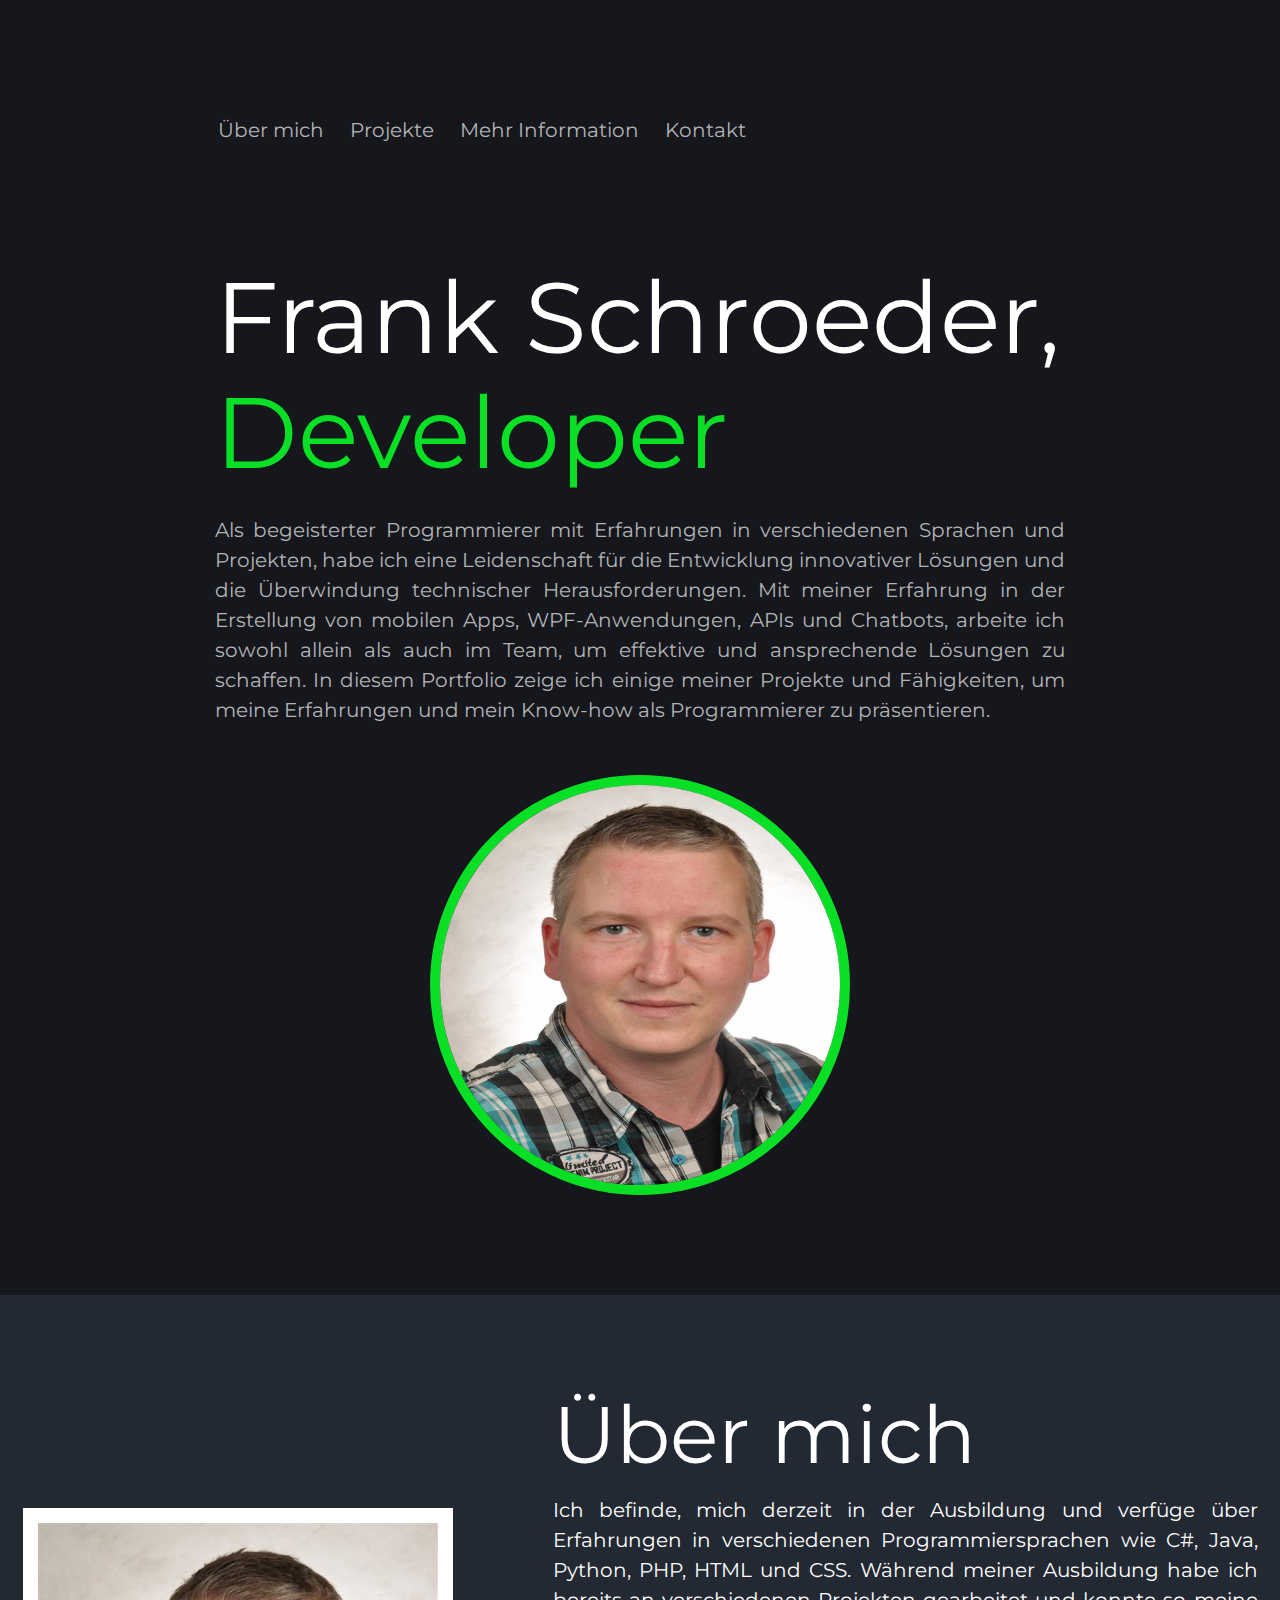
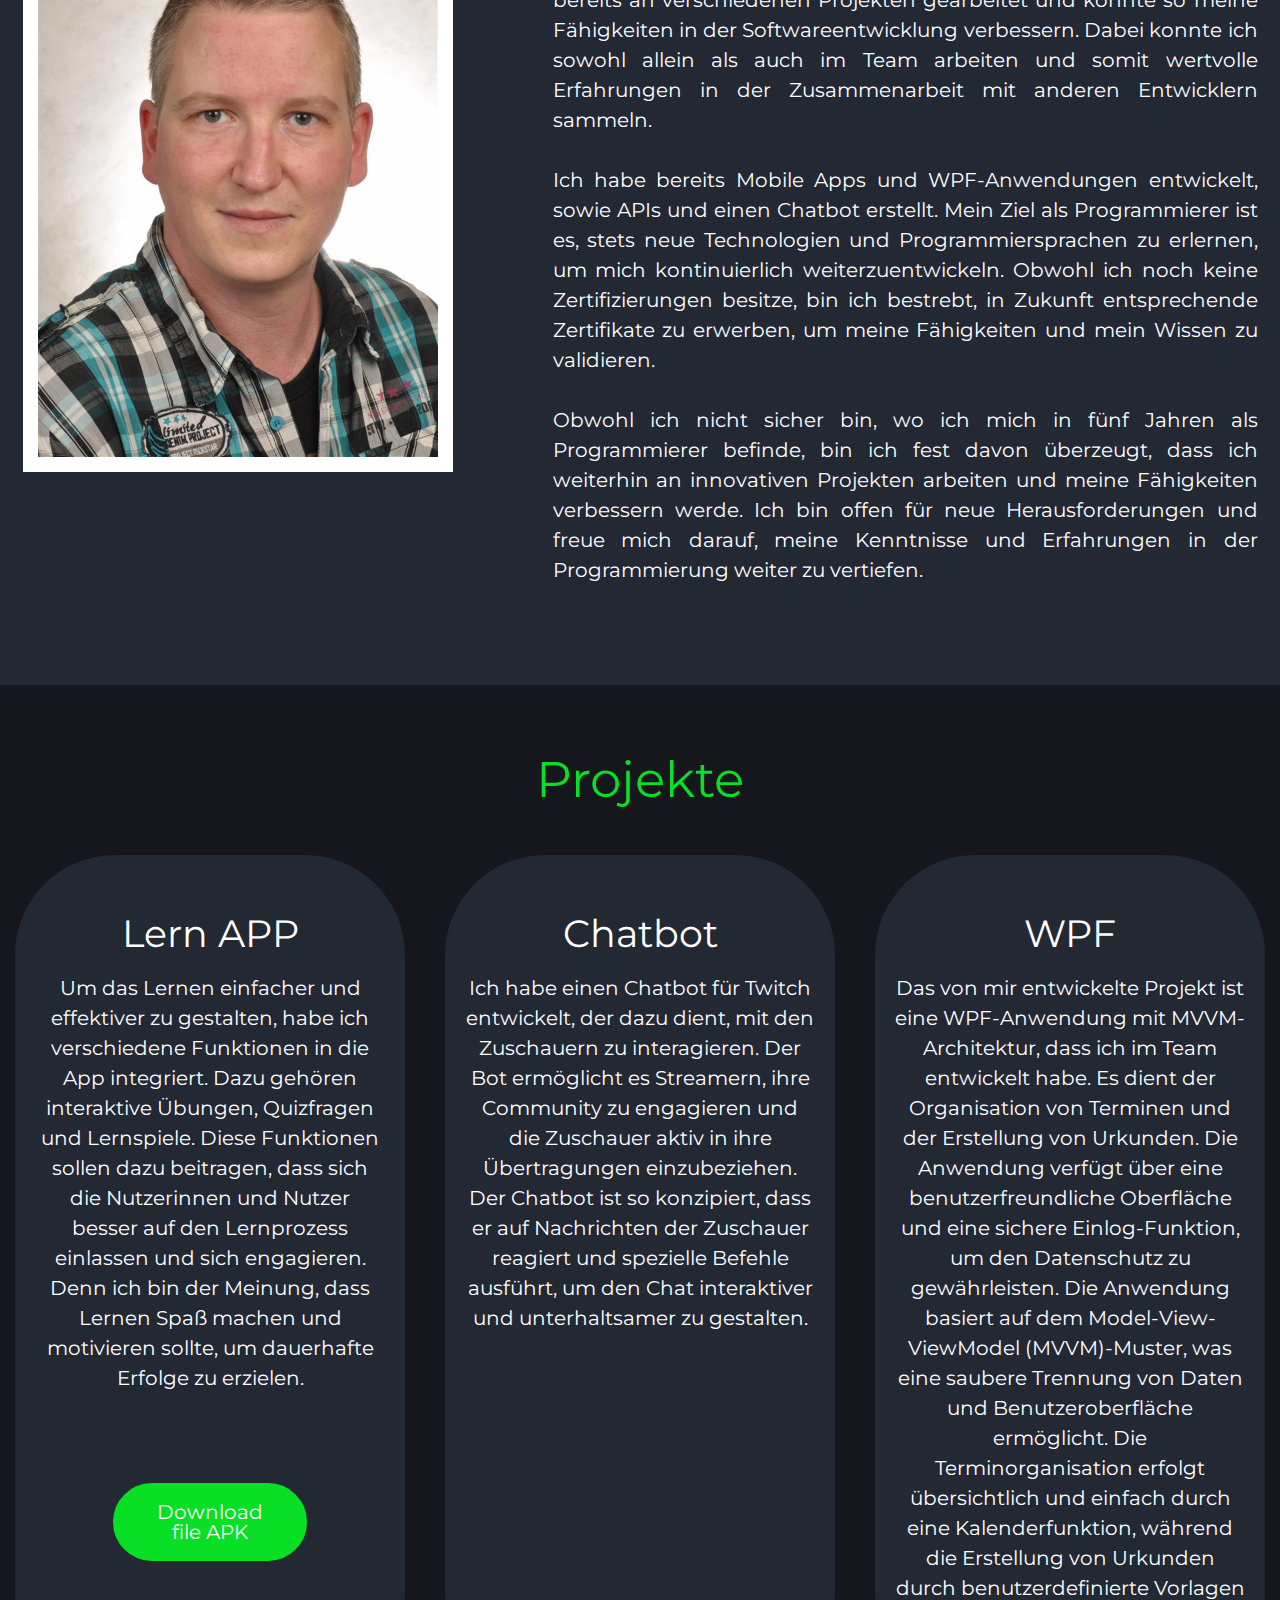
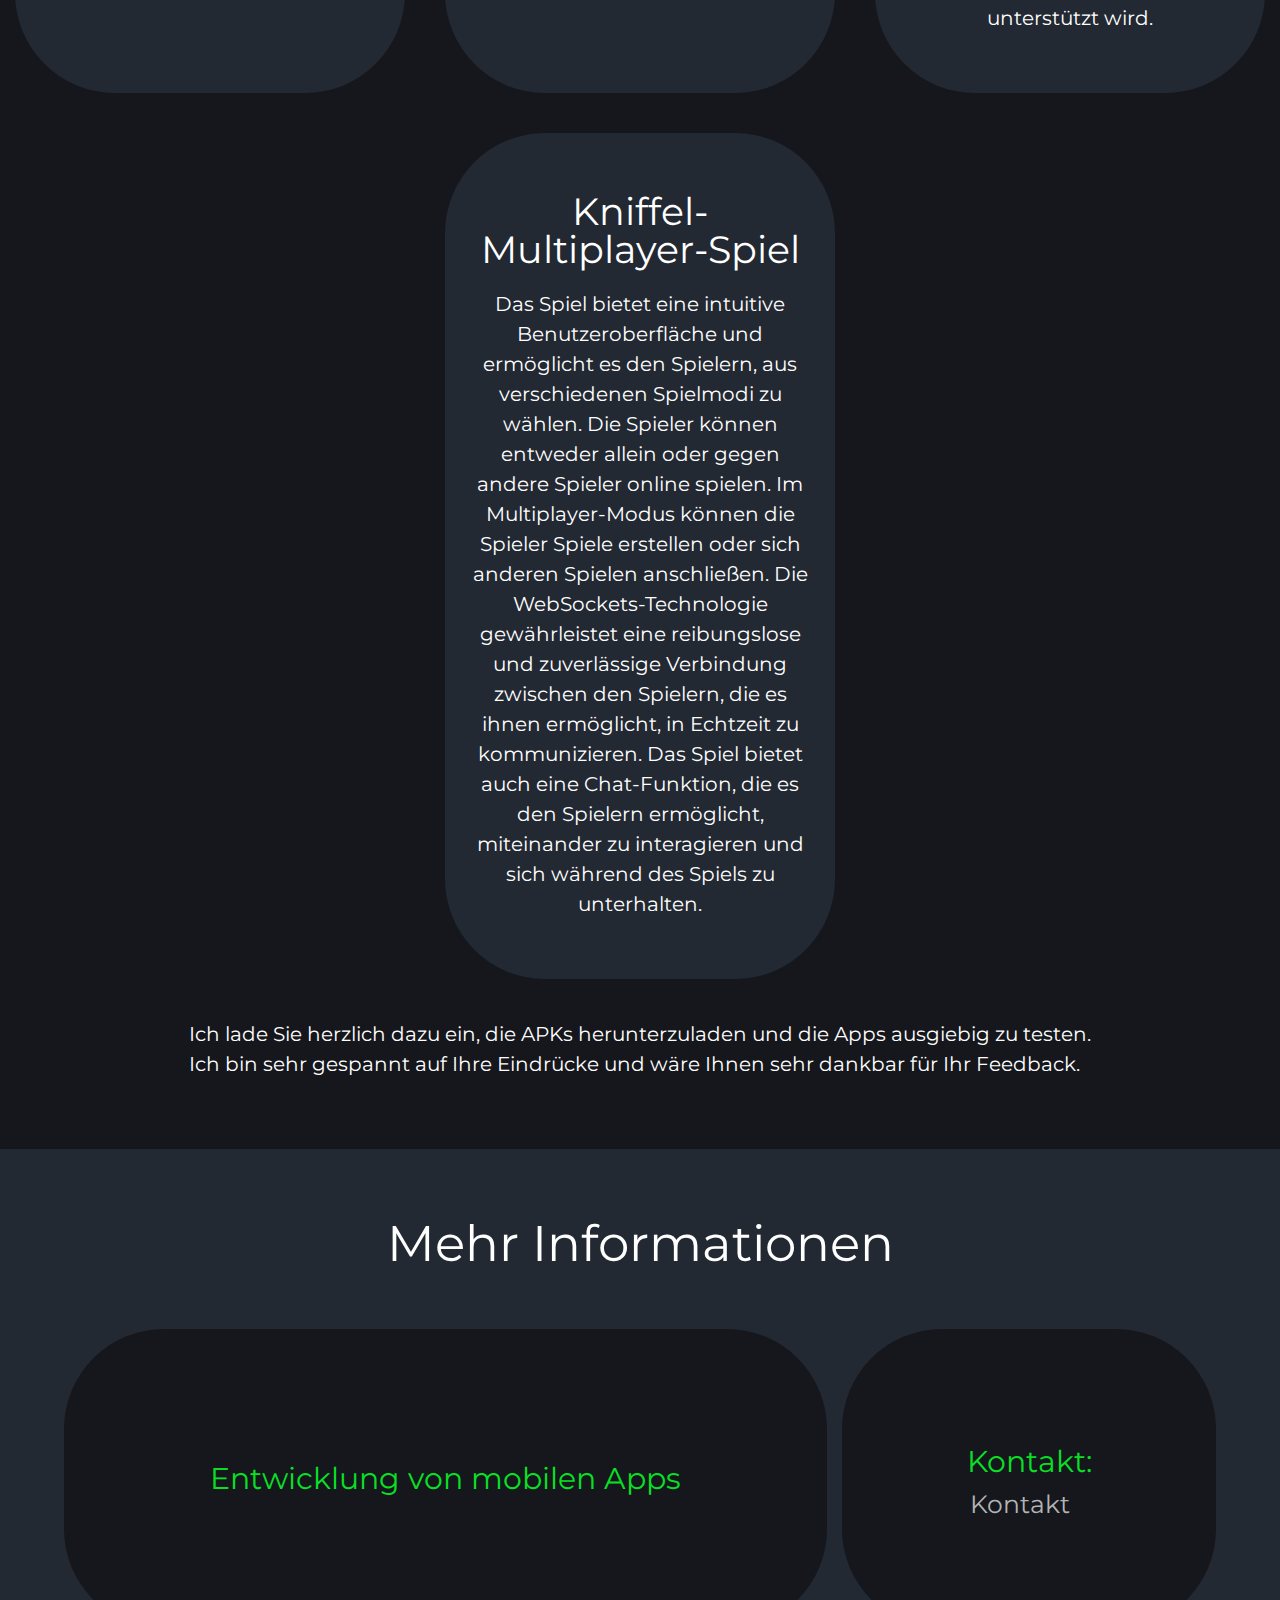
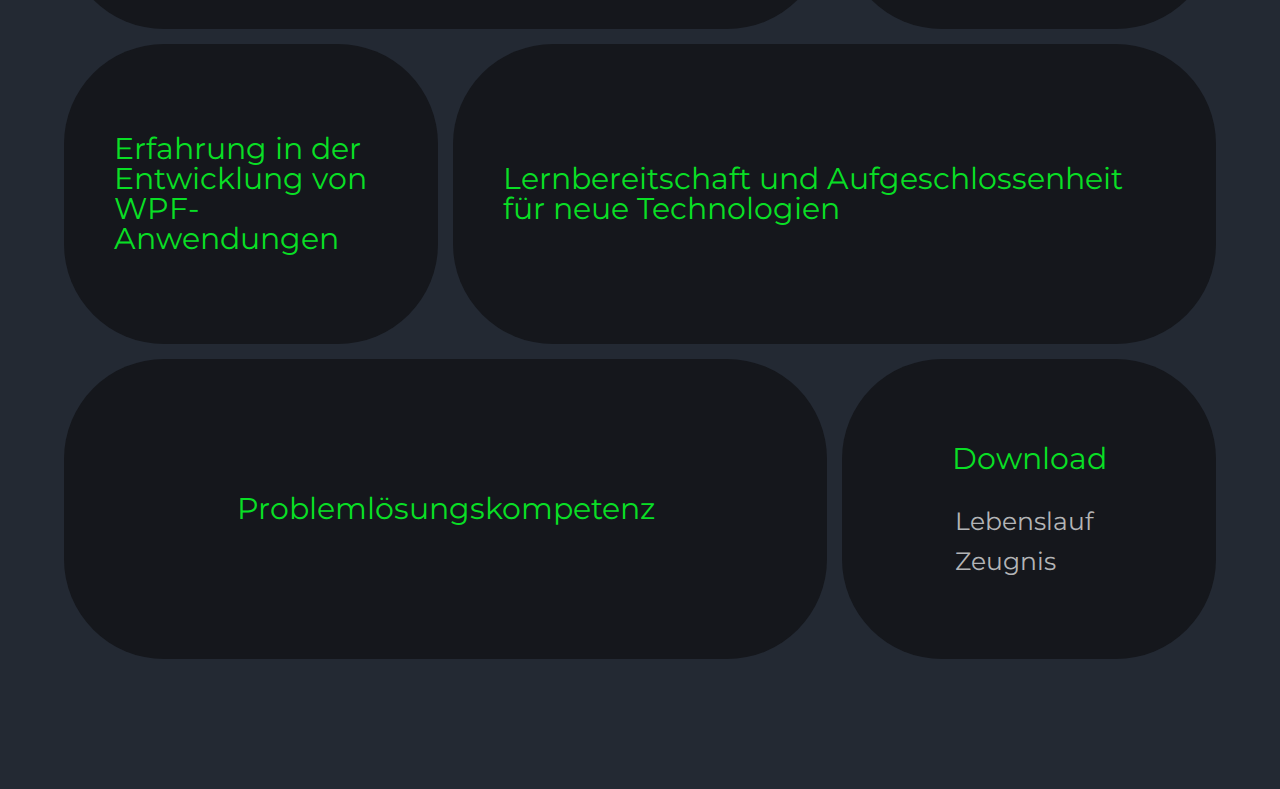
==== index.html @ 832d55ff "neu" ====
<!DOCTYPE html>
<html lang="de">
<head>
    <meta charset="UTF-8">
    <meta http-equiv="X-UA-Compatible" content="IE=edge">
    <meta name="viewport" content="width=device-width, initial-scale=1.0">
    <link rel="stylesheet" href="reset.css">
    <link rel="stylesheet" href="style.css">
    <link rel="stylesheet" href="header.css">
    <link rel="stylesheet" href="about.css">
    <link rel="stylesheet" href="service.css">
    <link rel="stylesheet" href="footer.css">
    <title>Frank Schroeder Portfolio</title>
</head>
<body>
    <header>
        <div class="header-text">
                <nav>
                  
                    <input type="checkbox" id="toggle-button">
                    <label for="toggle-button">  

                        <span></span>
                        <span></span>
                        <span></span>
                        <br>
                </label>
                    <ul>
                        <li><a href="#about-me-section">Über mich</a></li>
                        <li><a href="#service-section">Projekte</a></li>
                        <li><a href="#more">Mehr Information</a></li>
                        <li><a href="#more">Kontakt</a></li>
                       
                    </ul>
                </nav>
                <h1>Frank Schroeder, <span style="color: var(--main-brand-color);"><br>Developer</span></h1>
                <p class="subheading">Als begeisterter Programmierer mit Erfahrungen in verschiedenen Sprachen und Projekten, habe ich eine Leidenschaft für die Entwicklung innovativer Lösungen und die Überwindung technischer Herausforderungen. Mit meiner Erfahrung in der Erstellung von mobilen Apps, WPF-Anwendungen, APIs und Chatbots, arbeite ich sowohl allein als auch im Team, um effektive und ansprechende Lösungen zu schaffen. In diesem Portfolio zeige ich einige meiner Projekte und Fähigkeiten, um meine Erfahrungen und mein Know-how als Programmierer zu präsentieren.</div>
        <div class="circle">
                <img src="images/foto.jpg">
        </div>
    </header>
    <section id="about-me-section">
        <img src ="images/foto.jpg" alt="">
        <div class="about-me-container">
            <h2>Über mich</h2>
            <br>
            <p>
               Ich befinde, mich derzeit in der Ausbildung und verfüge über Erfahrungen in verschiedenen Programmiersprachen wie C#, Java, Python, PHP, HTML und CSS. Während meiner Ausbildung habe ich bereits an verschiedenen Projekten gearbeitet und konnte so meine Fähigkeiten in der Softwareentwicklung verbessern. Dabei konnte ich sowohl allein als auch im Team arbeiten und somit wertvolle Erfahrungen in der Zusammenarbeit mit anderen Entwicklern sammeln.
                <br><br>
                Ich habe bereits Mobile Apps und WPF-Anwendungen entwickelt, sowie APIs und einen Chatbot erstellt. Mein Ziel als Programmierer ist es, stets neue Technologien und Programmiersprachen zu erlernen, um mich kontinuierlich weiterzuentwickeln. Obwohl ich noch keine Zertifizierungen besitze, bin ich bestrebt, in Zukunft entsprechende Zertifikate zu erwerben, um meine Fähigkeiten und mein Wissen zu validieren.
                <br><br>
                Obwohl ich nicht sicher bin, wo ich mich in fünf Jahren als Programmierer befinde, bin ich fest davon überzeugt, dass ich weiterhin an innovativen Projekten arbeiten und meine Fähigkeiten verbessern werde. Ich bin offen für neue Herausforderungen und freue mich darauf, meine Kenntnisse und Erfahrungen in der Programmierung weiter zu vertiefen.
            </p>
        </div>
    </section>

    <section id="service-section">
        <h2>Projekte</h2>
        <div class="flex-container">
            <div class="card">
                <h4>Lern APP</h4>
                <p>
                    Um das Lernen einfacher und effektiver zu gestalten, habe ich verschiedene Funktionen in die App integriert. Dazu gehören interaktive Übungen, Quizfragen und Lernspiele. Diese Funktionen sollen dazu beitragen, dass sich die Nutzerinnen und Nutzer besser auf den Lernprozess einlassen und sich engagieren. Denn ich bin der Meinung, dass Lernen Spaß machen und motivieren sollte, um dauerhafte Erfolge zu erzielen.
                <br><br>
                
                </p><br>
                <a href="lernapp.apk" download>Download file APK</a>
            </div>
            <div class="card">
                <h4>Chatbot</h4>
                <p>
                    Ich habe einen Chatbot für Twitch entwickelt, der dazu dient, mit den Zuschauern zu interagieren. Der Bot ermöglicht es Streamern, ihre Community zu engagieren und die Zuschauer aktiv in ihre Übertragungen einzubeziehen. Der Chatbot ist so konzipiert, dass er auf Nachrichten der Zuschauer reagiert und spezielle Befehle ausführt, um den Chat interaktiver und unterhaltsamer zu gestalten.
                </p>
            
            </div>
            <div class="card">
                <h4>WPF</h4>
                <p>
                    Das von mir entwickelte Projekt ist eine WPF-Anwendung mit MVVM-Architektur, dass ich im Team entwickelt habe. Es dient der Organisation von Terminen und der Erstellung von Urkunden. Die Anwendung verfügt über eine benutzerfreundliche Oberfläche und eine sichere Einlog-Funktion, um den Datenschutz zu gewährleisten.

                    Die Anwendung basiert auf dem Model-View-ViewModel (MVVM)-Muster, was eine saubere Trennung von Daten und Benutzeroberfläche ermöglicht. Die Terminorganisation erfolgt übersichtlich und einfach durch eine Kalenderfunktion, während die Erstellung von Urkunden durch benutzerdefinierte Vorlagen unterstützt wird.

</p>
             
            </div>
            <div class="card">
                <h4>Kniffel-Multiplayer-Spiel</h4>
                <p>
                    Das Spiel bietet eine intuitive Benutzeroberfläche und ermöglicht es den Spielern, aus verschiedenen Spielmodi zu wählen. Die Spieler können entweder allein oder gegen andere Spieler online spielen. Im Multiplayer-Modus können die Spieler Spiele erstellen oder sich anderen Spielen anschließen.

                    Die WebSockets-Technologie gewährleistet eine reibungslose und zuverlässige Verbindung zwischen den Spielern, die es ihnen ermöglicht, in Echtzeit zu kommunizieren. Das Spiel bietet auch eine Chat-Funktion, die es den Spielern ermöglicht, miteinander zu interagieren und sich während des Spiels zu unterhalten.
</p>


            </div>
            <p>Ich lade Sie herzlich dazu ein, die APKs herunterzuladen und die Apps ausgiebig zu testen.<br> Ich bin sehr gespannt auf Ihre Eindrücke und wäre Ihnen sehr dankbar für Ihr Feedback.
            </p>
            </div>
    </section>

    <footer id="more">
        <h2>Mehr Informationen</h2>
        
    
    <div class="grid-container">
        <div id="item1" class="grid-item">
            
            <div>
                <h3>Entwicklung von mobilen Apps</h3>
                
            </div>

            
        </div>
        <div id="item2" class="grid-item">
            <ul>
                <h3>Kontakt:</h3>
               
                <li><a href="#" onclick="window.open('kontaktformular.html','Kontakt','width=650,height=650,left=2500,top=300')">Kontakt</a>
                </li>
                
            </ul>
          
        </div>
        <div id="item3" class="grid-item">
            <h3>Problemlösungskompetenz</h3>
          
        </div>
        <div id="item4" class="grid-item">
           
            <h3>Erfahrung in der Entwicklung von WPF-Anwendungen</h3>
        </div>

        <div id="item5" class="grid-item">
           
            <div>
             
                <h3>Lernbereitschaft und Aufgeschlossenheit für neue Technologien</h3>
            </div>
        </div>

        <div id="item6" class="grid-item">
           
            
             <div>
                <h3>Download</h3>
                <br>
                <ul>
                <li><a href="Lebenslauf.pdf" download> Lebenslauf </a></li>
                
                
               <li><a href="zeugnis.pdf" download> Zeugnis </a></li> 
            </ul>
             </div>
        </div>

    </div>
</footer>

</body>
</html>
---- style.css ----
@font-face{font-family:Montserrat;src:url(Montserrat/static/Montserrat-Regular.ttf)}:root{--main-brand-color: #09df25;--main-color: #0f4703;--primary-color: #15171C;--secondary-color:#232933;--light-secondary-color: #2E3777;--text-color: white;--secondary-text-color: #B3B4B6}*{margin:0;padding:0}body{min-height:100vh;background-color:var(--primary-color);font-family:Montserrat;font-size:20px;color:var(--text-color)}h1{font-size:100px;line-height:115%}.subheading{margin-top:25px;color:var(--secondary-text-color)}p{text-align:justify;line-height:150%}@media(max-width: 800px){h1{font-size:12vw;text-align:center}.subheading{text-align:center}body{font-size:16px}}
---- header.css ----
header{
    padding: 100px 25px;
    display: flex;
    justify-content: center;
    align-items: center;
    gap: 50px;
    flex-wrap: wrap;
}

.header-text{
    width: 850px;
}

.circle{
    height: 400px;
    width: 400px;

    max-height: 80vw;
    max-width: 80vw;
    overflow: hidden;
    border-radius: 100%;
    border: 10px solid var(--main-brand-color);

    display: flex;
    justify-content: center;
    align-items: center;
}

.circle img{
    width: 100%;
    height: 100%;
}

nav{
    margin-bottom: 120px;
}
nav ul{
    list-style: none;
    display: flex;
    gap: 20px;
}

nav a{
    color: var(--secondary-text-color);
    text-decoration: none;
    position: relative;
    padding: 3px;
    
}



nav a:hover{
    color: var(--text-color);
}


nav a::after{
    content: '';
    height: 2px;
    width: 0%;
    background-color: var(--main-brand-color);
    position: absolute;
    bottom: 0;
    left: 0;
    transition: 150ms ease-in-out;
}

nav a:hover::after{
    width: 100%;
}

#toggle-button{
    display: none;
}

label[for="toggle-button"] span{
    display: none;
}


label:hover[for="toggle-button"] span:nth-child(2){
   
    transform: translate(10px, 3px);
    background-color: var(--main-brand-color);
}

@media(max-width:800px)
{
    nav{
        position: absolute;
        top:0;
        left:0;
        background-color: black;
        padding: 15px;
        border-radius: 0 0 25px 0;
    }
    nav ul{
        display: none;
        flex-direction: column;
    }
    #toggle-button:checked ~ ul{
        display: flex;
    }





    #toggle-button:checked ~ label[for="toggle-button"] span:nth-child(1){
   
        transform: translate(4px, 0px) rotate(45deg);
    }

    #toggle-button:checked ~ label[for="toggle-button"] span:nth-child(3){
   
        transform: translate(1px, 5px) rotate(-45deg);
    }

    #toggle-button:checked ~ label[for="toggle-button"] span:nth-child(2){
   
        opacity: 0;
    transform: translate(15px);
    }

#toggle-button:checked ~ label:hover[for="toggle-button"] span{
   
    background-color: var(--main-brand-color);
}




    label[for="toggle-button"] span{
        display: block;
        width: 33px;
        height: 4px;
        margin-bottom: 5px;
        position: relative;
        background-color: white;
        border-radius: 6px;
        z-index: 1;
        transform: translate(0px ,3px);
        transform-origin: 0 0;
        transition: 0.4s;
    }
    
}
---- about.css ----
#about-me-section{
    padding: 100px 0;
    background-color: var(--secondary-color);
    display: flex;
    justify-content: center;
    align-items: center;
    gap: 100px;
    flex-wrap: wrap-reverse;
}

.about-me-container
{
    width: 705px;
    max-width: 90%;
}

#about-me-section img{
    width: 400px;
    max-width: calc(90%-30px);
    border: 15px solid var(--text-color);
}

.about-me-container h2{
    font-size: 80px;
}



@media(max-width:800px){
    #about-me-section{
        padding: 50px 0;
    }

    #about-me-section h2{
        text-align: center;
        font-size: 12vw;
    }
}
---- service.css ----
#service-section{
    padding: 70px 0;
    background-color: var(--primary-color);
}

#service-section h2{
    font-size: 50px;
    color: var(--main-brand-color);
    text-align: center;
}

.flex-container{
    margin-top: 50px;
    display: flex;
    gap: 40px;
    justify-content: center;
    flex-wrap: wrap;
}

h4{
    font-size: 38px;
    
}

.card{
    width: 350px;
    max-width: calc(90%-40px);
    background-color: var(--secondary-color);
    border-radius: 100px;
    padding: 60px 20px;

    display: flex;
    flex-direction: column;
   
    gap: 20px;
}

.card *{
text-align: center;
}

.card a{
    background-color: var(--main-brand-color);
    width: min-content;
    padding: 15px 40px;
    border-radius: 50px;
    margin: 0 auto;
    text-decoration: none;
    color: var(--text-color);
    border: 4px solid var(--main-brand-color);
    transition: 150ms ease-in-out;

}

.card a:hover{
background: transparent;
}
---- footer.css ----
footer{
    padding: 70px 0;
    background-color: var(--secondary-color);
}

footer h2{
    font-size: 50px;
    text-align: center;
    color: white;

}

footer h3{
    font-size: 30px;
   
}

footer h3{
    font-size: 30px;
   color: var(--main-brand-color);
}


footer ul{
    font-size: 25px;
    margin-top: 5px;
   
}

footer li{
    margin-top: 15px;
    size: 10px;
}

footer a{
    color: var(--secondary-text-color);
    text-decoration: none;
    position: relative;
    padding: 3px;

}
footer a:hover{
 color: var(--text-color);
}


footer a::after{
    content: '';
    height: 2px;
    width: 0%;
    background-color: var(--main-brand-color);
    position: absolute;
    bottom: 0;
    left: 0;
    transition: 150ms ease-in-out;
}

footer a:hover::after{
    width: 100%;
}

.grid-container{
    margin: 60px auto;
    width: 1500px;
    max-width: 90%;
    display: grid;
    grid-template-columns: 1fr 1fr 1fr 1fr;
    grid-template-rows: 300px 300px;
    gap: 15px;
    grid-template-areas: 
    "item1 item1 item2 item3"
    "item4 item4 item5 item6";
}

.grid-item{

    background-color: var(--primary-color);
display: flex;

justify-content: center;
align-items: center;
border-radius: 100px;
padding: 50px;
gap:50px;

}

.grid-item img{
    height: 150px;
    width: 150px;
}

#item1{
    grid-area: item1;
}

#item2{
    grid-area: item2;
    flex-direction: column;
    
    gap: 10px;
}

#item3{
    grid-area: item3;
    flex-direction: column;
   
    gap: 10px;
}

#item4{
    grid-area: item4;
    flex-direction: column;
    gap: 10px;
}

#item5{
    grid-area: item5;
}

#item6{
    grid-area: item6;
}


@media(max-width:1300px){
    .grid-container{
        grid-template-columns: 1fr 1fr 1fr;
        grid-template-rows: 300px 300px 300px;
       
        grid-template-areas: 
        "item1 item1 item2"
        "item4 item5 item5"
        "item3 item3 item6";
    }
}

@media(max-width:900px){
    .grid-container{
        grid-template-columns: 1fr;
        grid-template-rows: auto auto auto auto auto;
       
        grid-template-areas: 
        "item1"
        "item5"
        "item2"
        "item4"
        "item3"
        "item6"
        ;
    }
}

@media(max-width:650px)
{
    footer h2{
        font-size: 9vw;
    }

    .grid-item{
        padding: 20px;
    }

    .grid-item img{
        height: 100px;
        width: 100px;
    }
    .grid-item h3{
        font-size: 20px;
    }

    footer ul{
        font-size: 20px;
    }
}
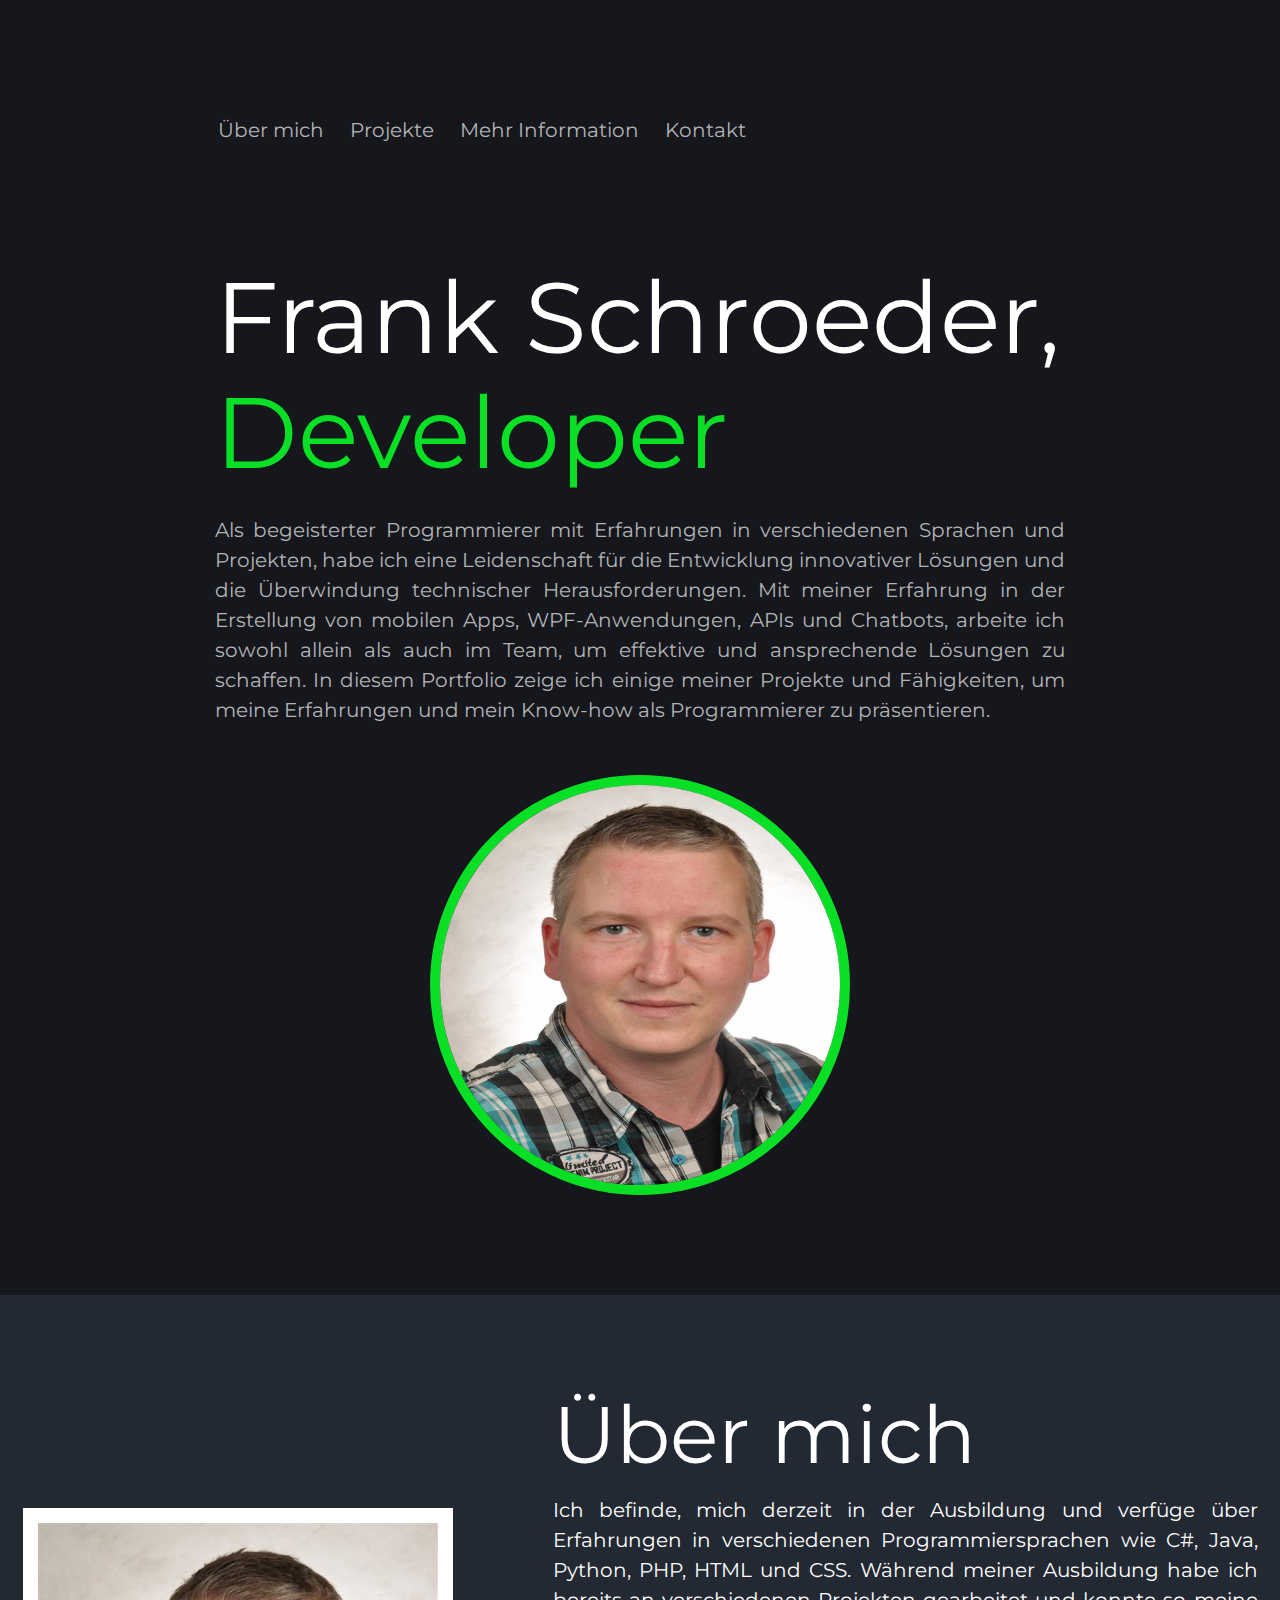
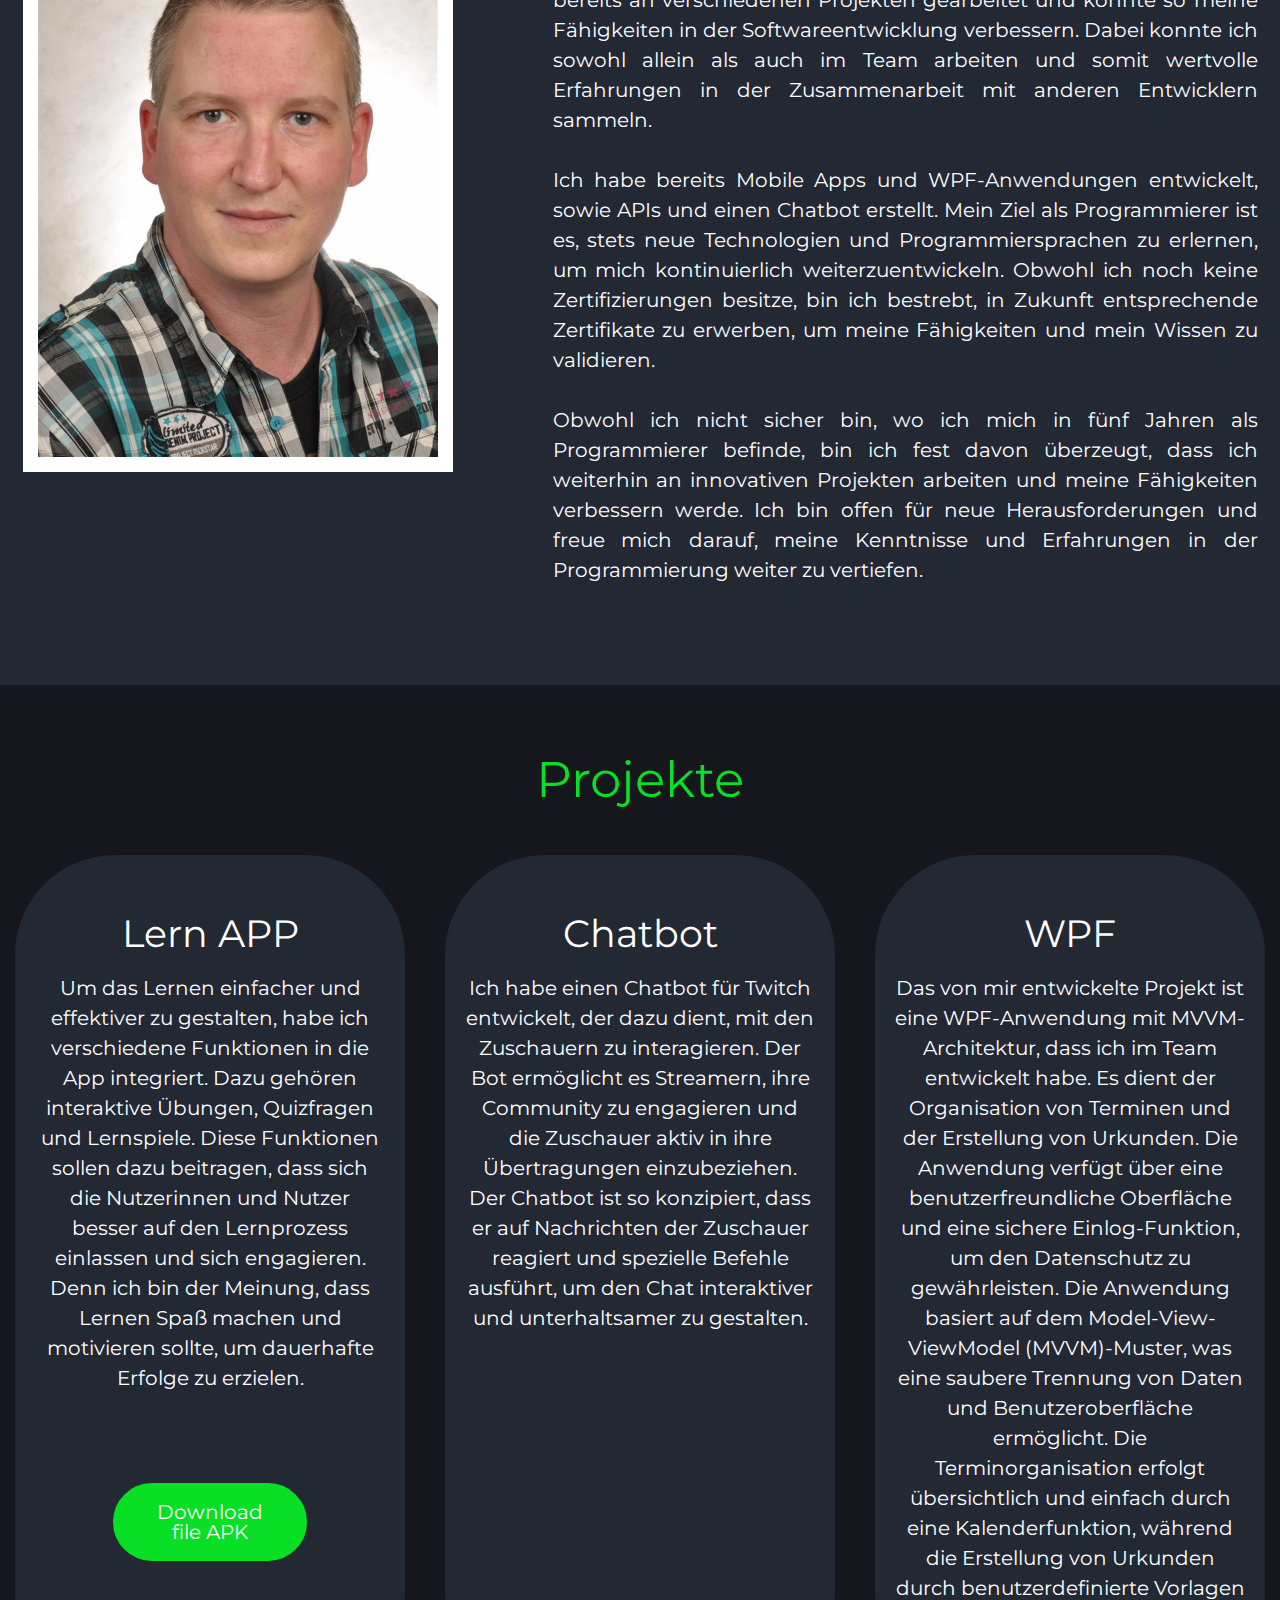
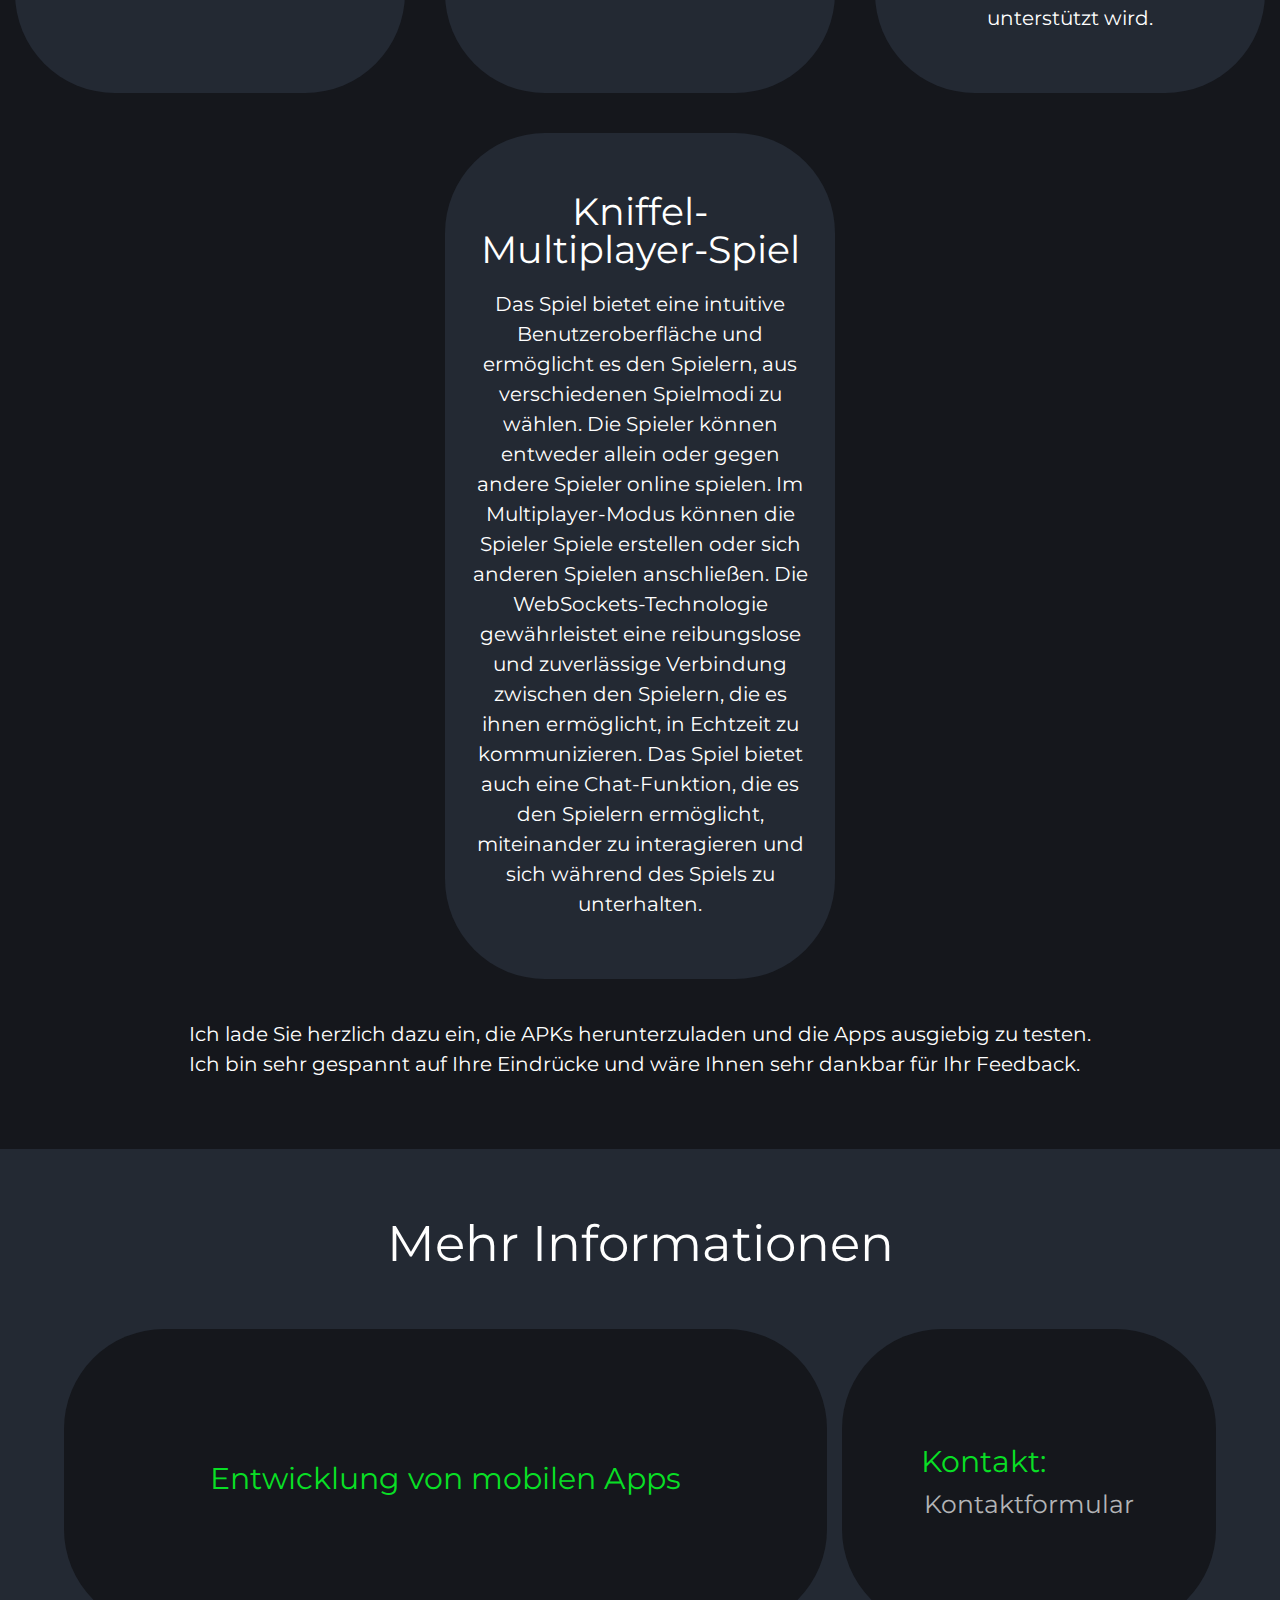
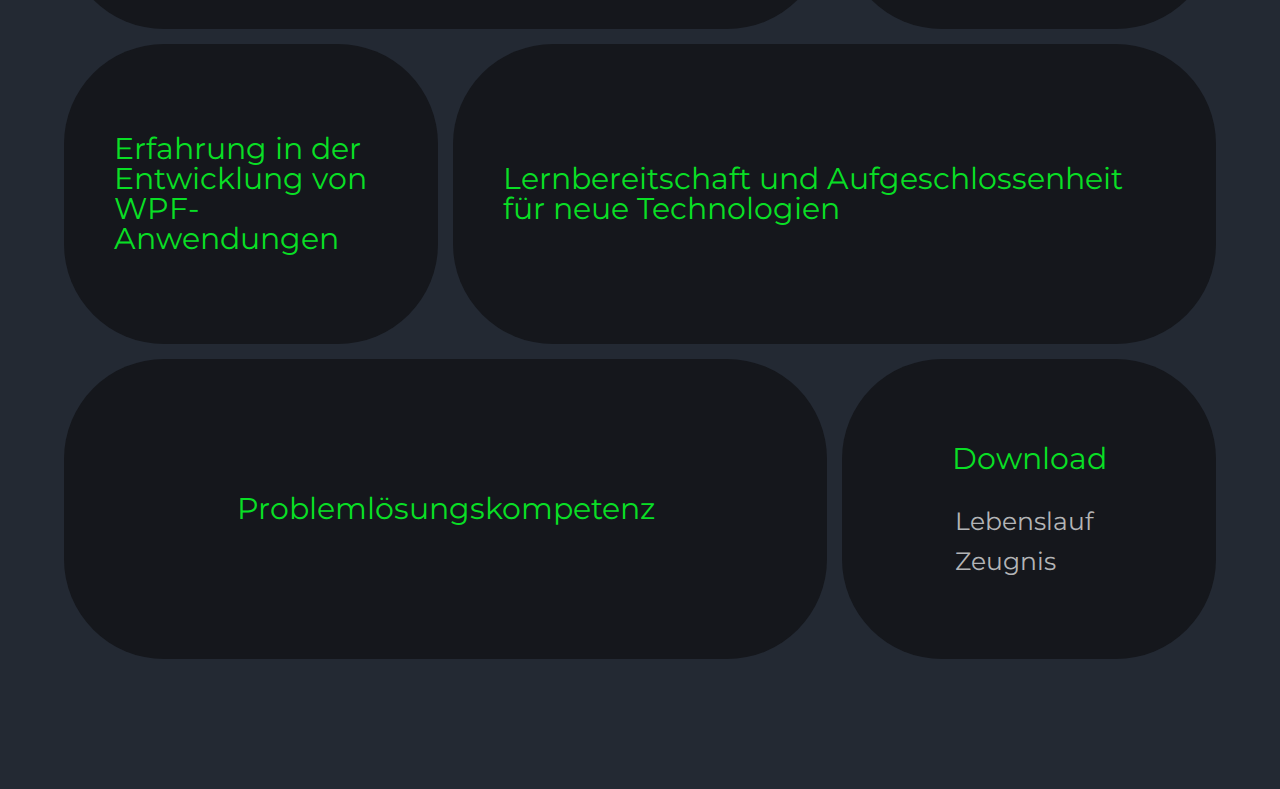
==== commit 12dbd31f: "Update index.html" ====
--- a/index.html
+++ b/index.html
@@ -116,7 +116,7 @@
             <ul>
                 <h3>Kontakt:</h3>
                
-                <li><a href="#" onclick="window.open('kontaktformular.html','Kontakt','width=650,height=650,left=2500,top=300')">Kontakt</a>
+                <li><a href="#" onclick="window.open('kontaktformular.html','Kontakt','width=650,height=650,left=2500,top=300')">Kontaktformular</a>
                 </li>
                 
             </ul>
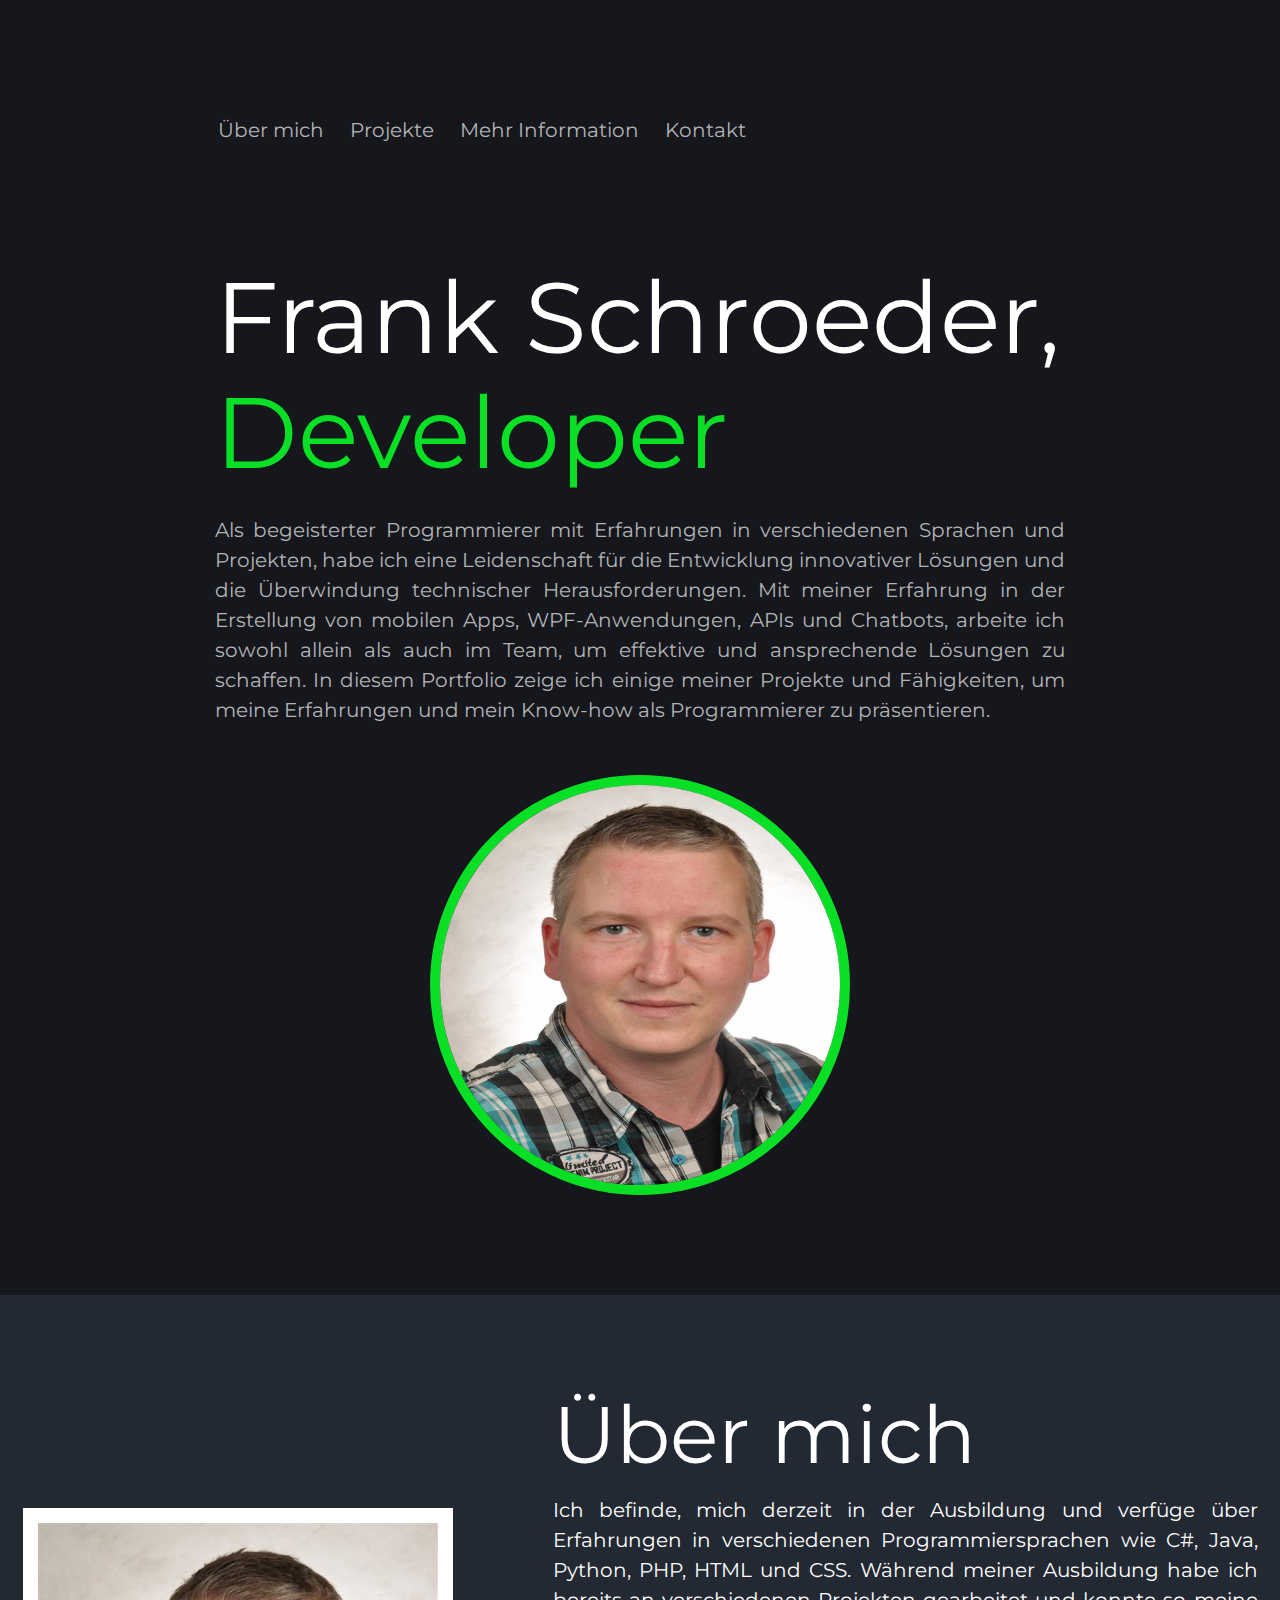
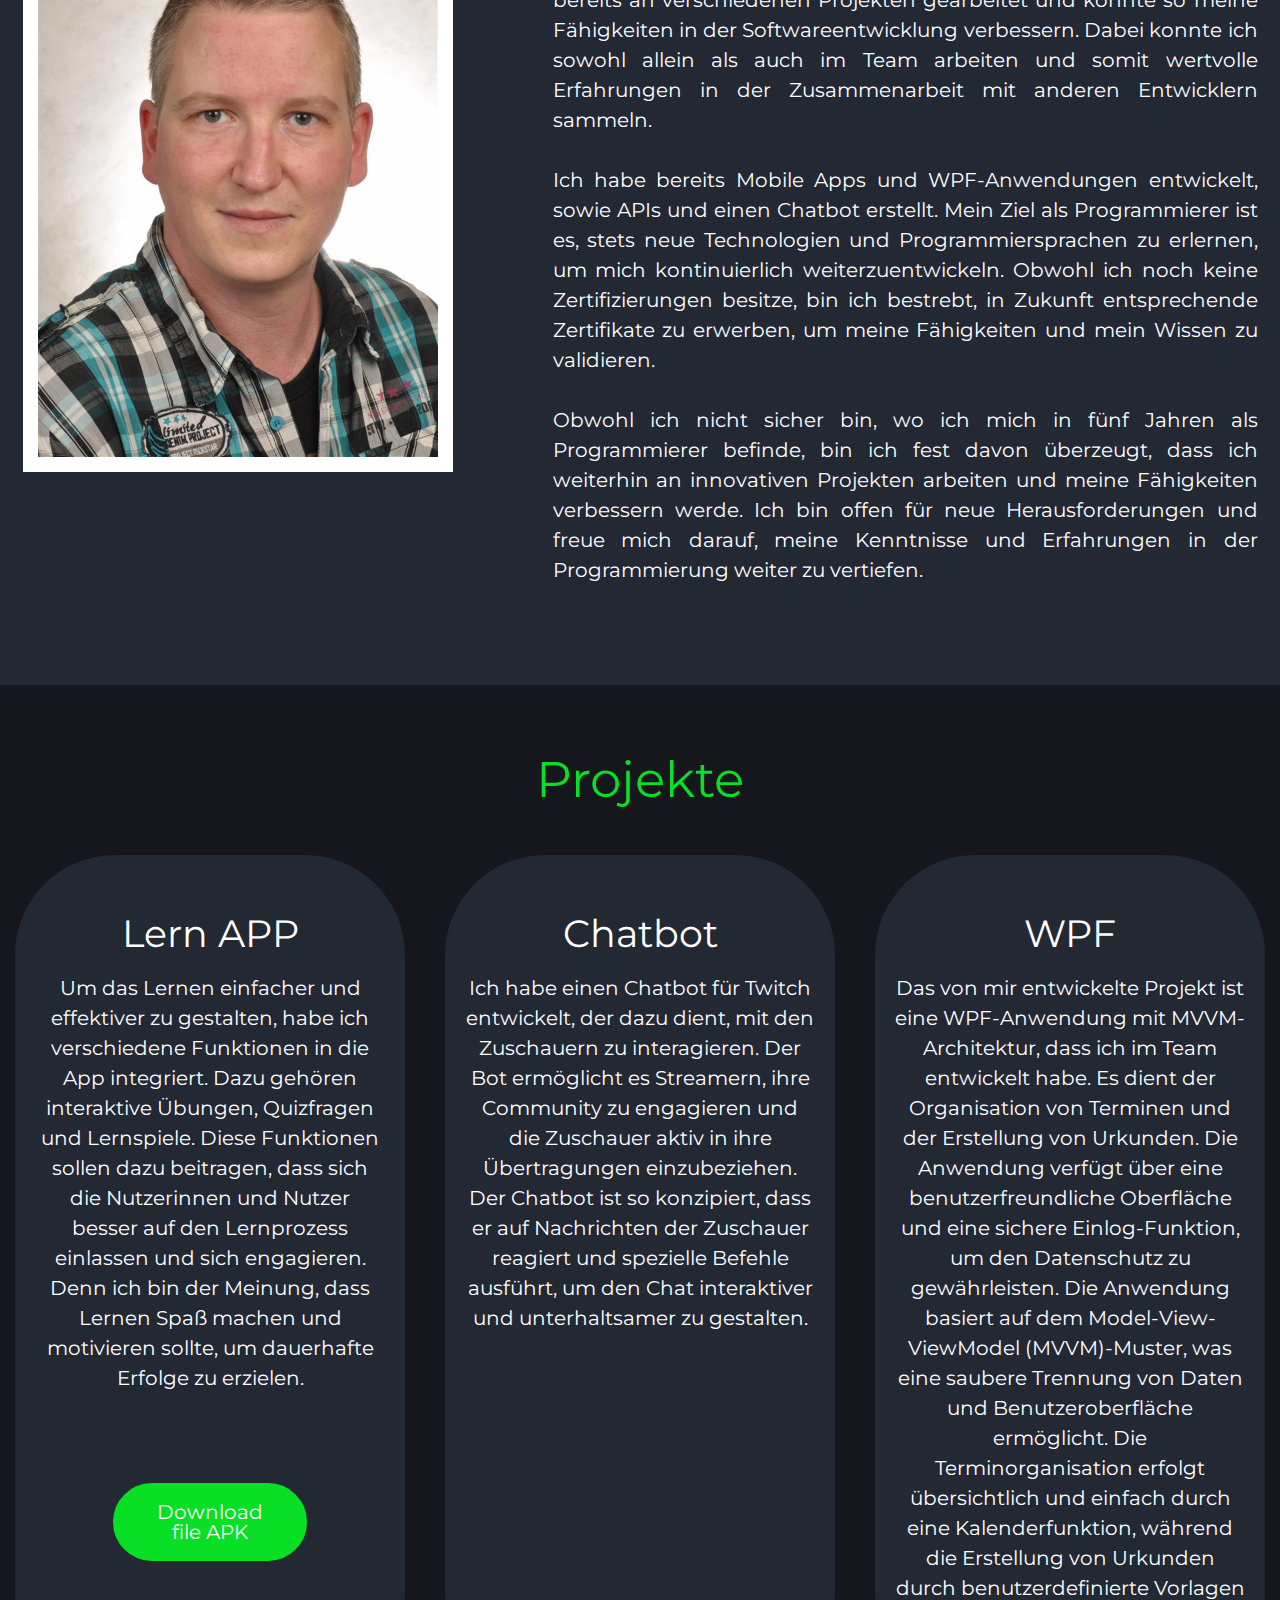
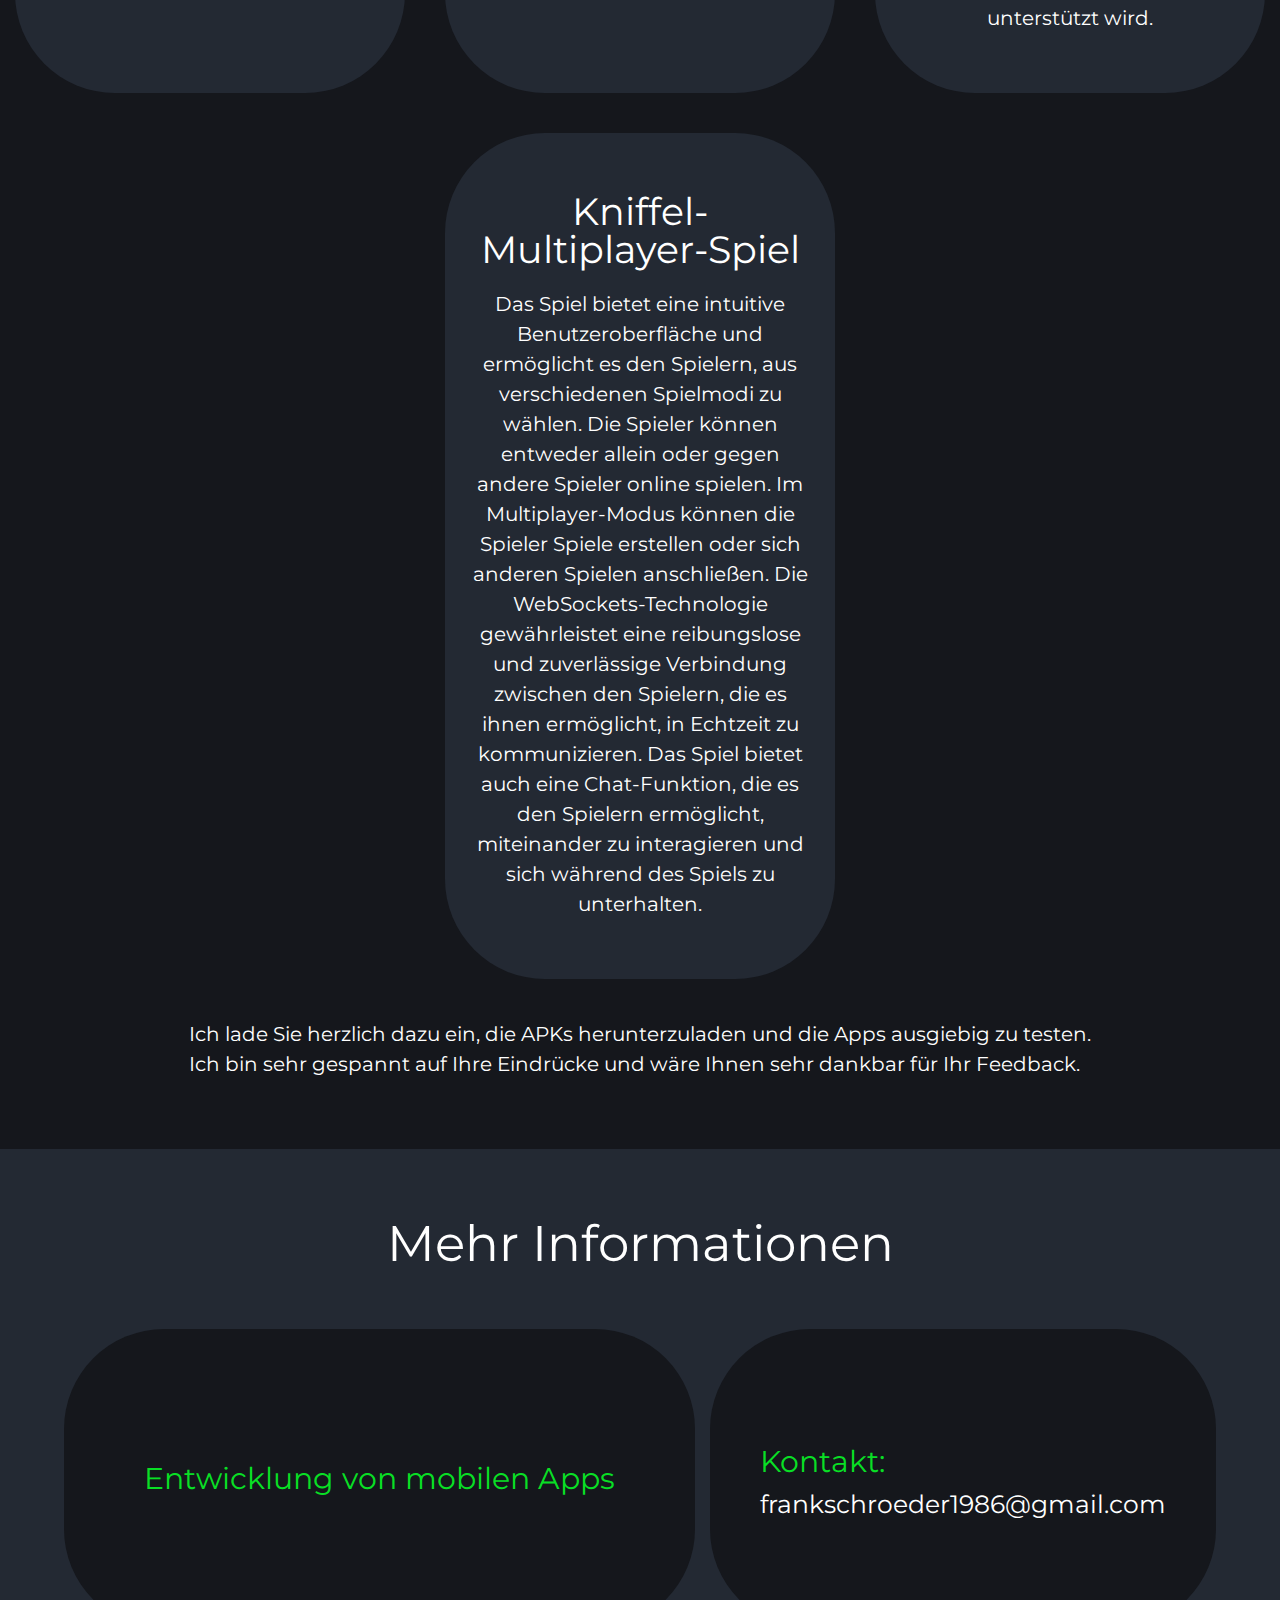
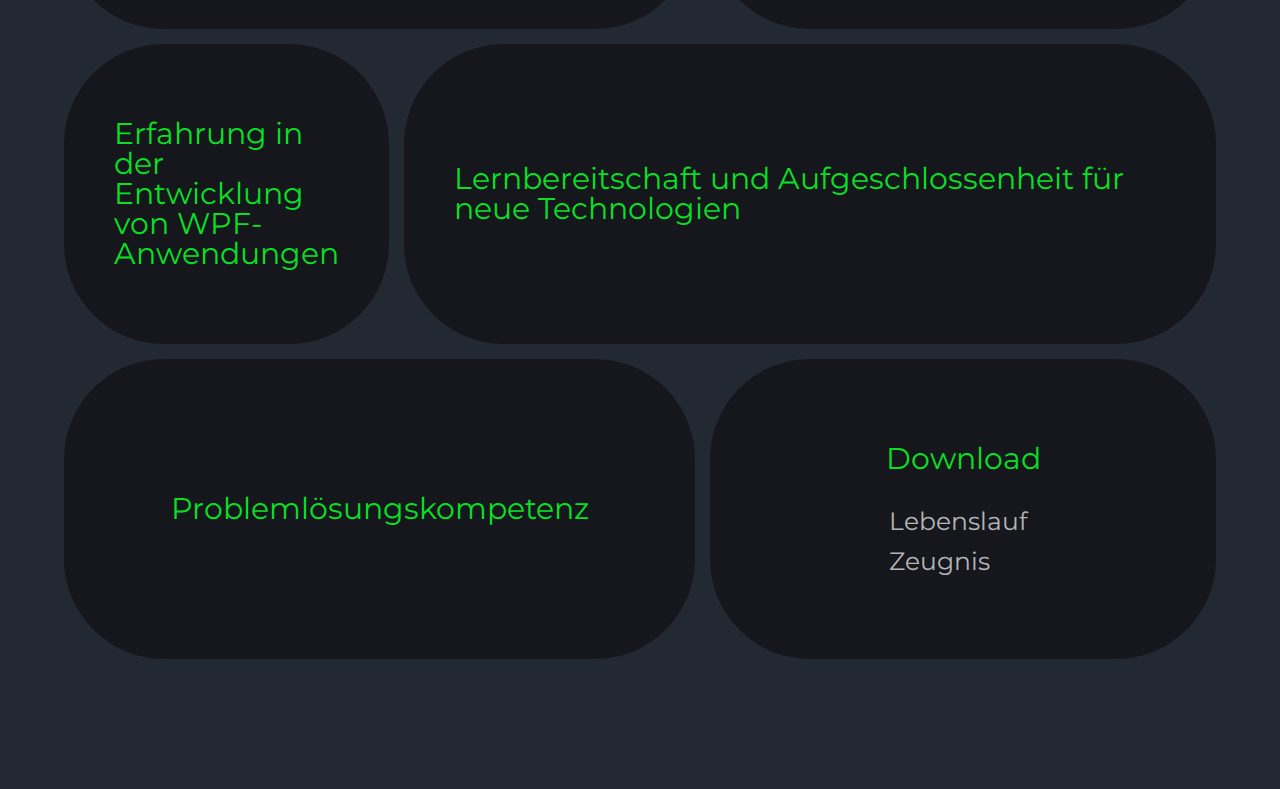
==== commit 5c113a4e: "de" ====
--- a/index.html
+++ b/index.html
@@ -116,7 +116,7 @@
             <ul>
                 <h3>Kontakt:</h3>
                
-                <li><a href="#" onclick="window.open('kontaktformular.html','Kontakt','width=650,height=650,left=2500,top=300')">Kontaktformular</a>
+                <li>frankschroeder1986@gmail.com
                 </li>
                 
             </ul>
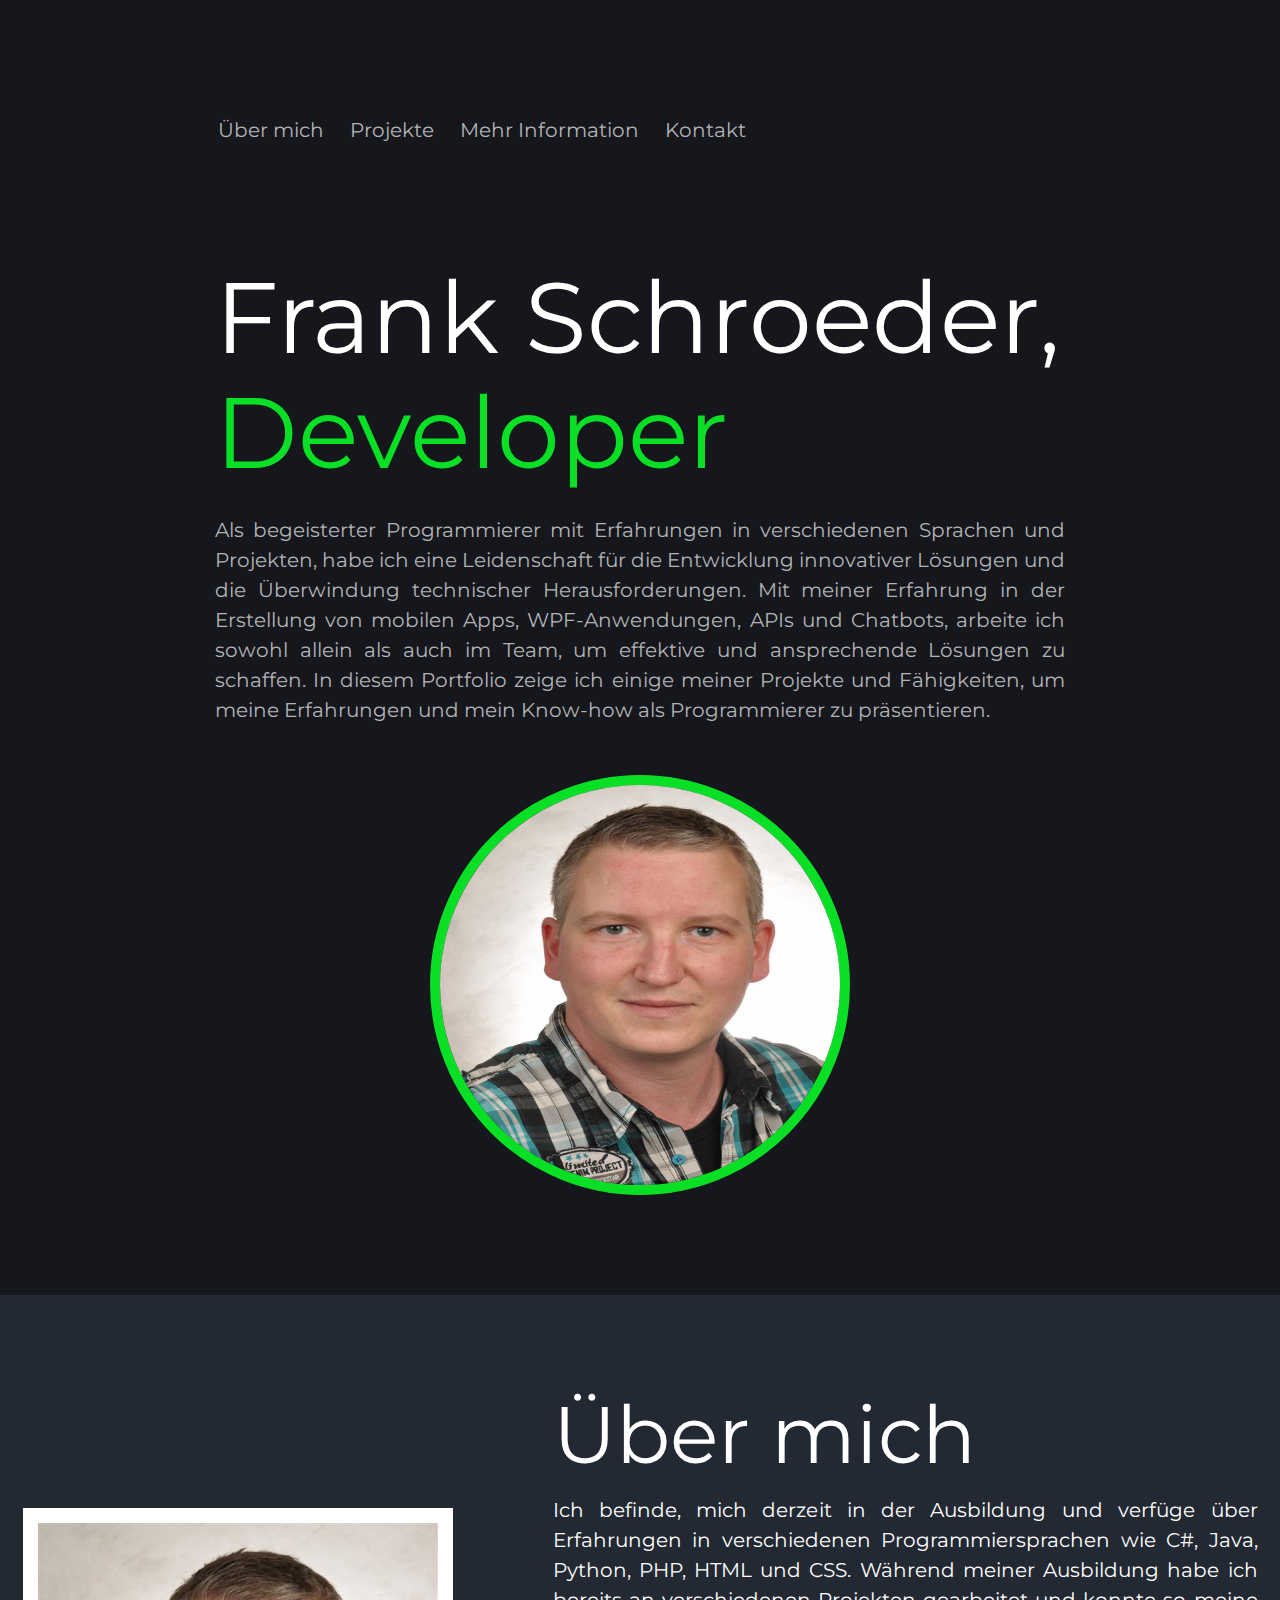
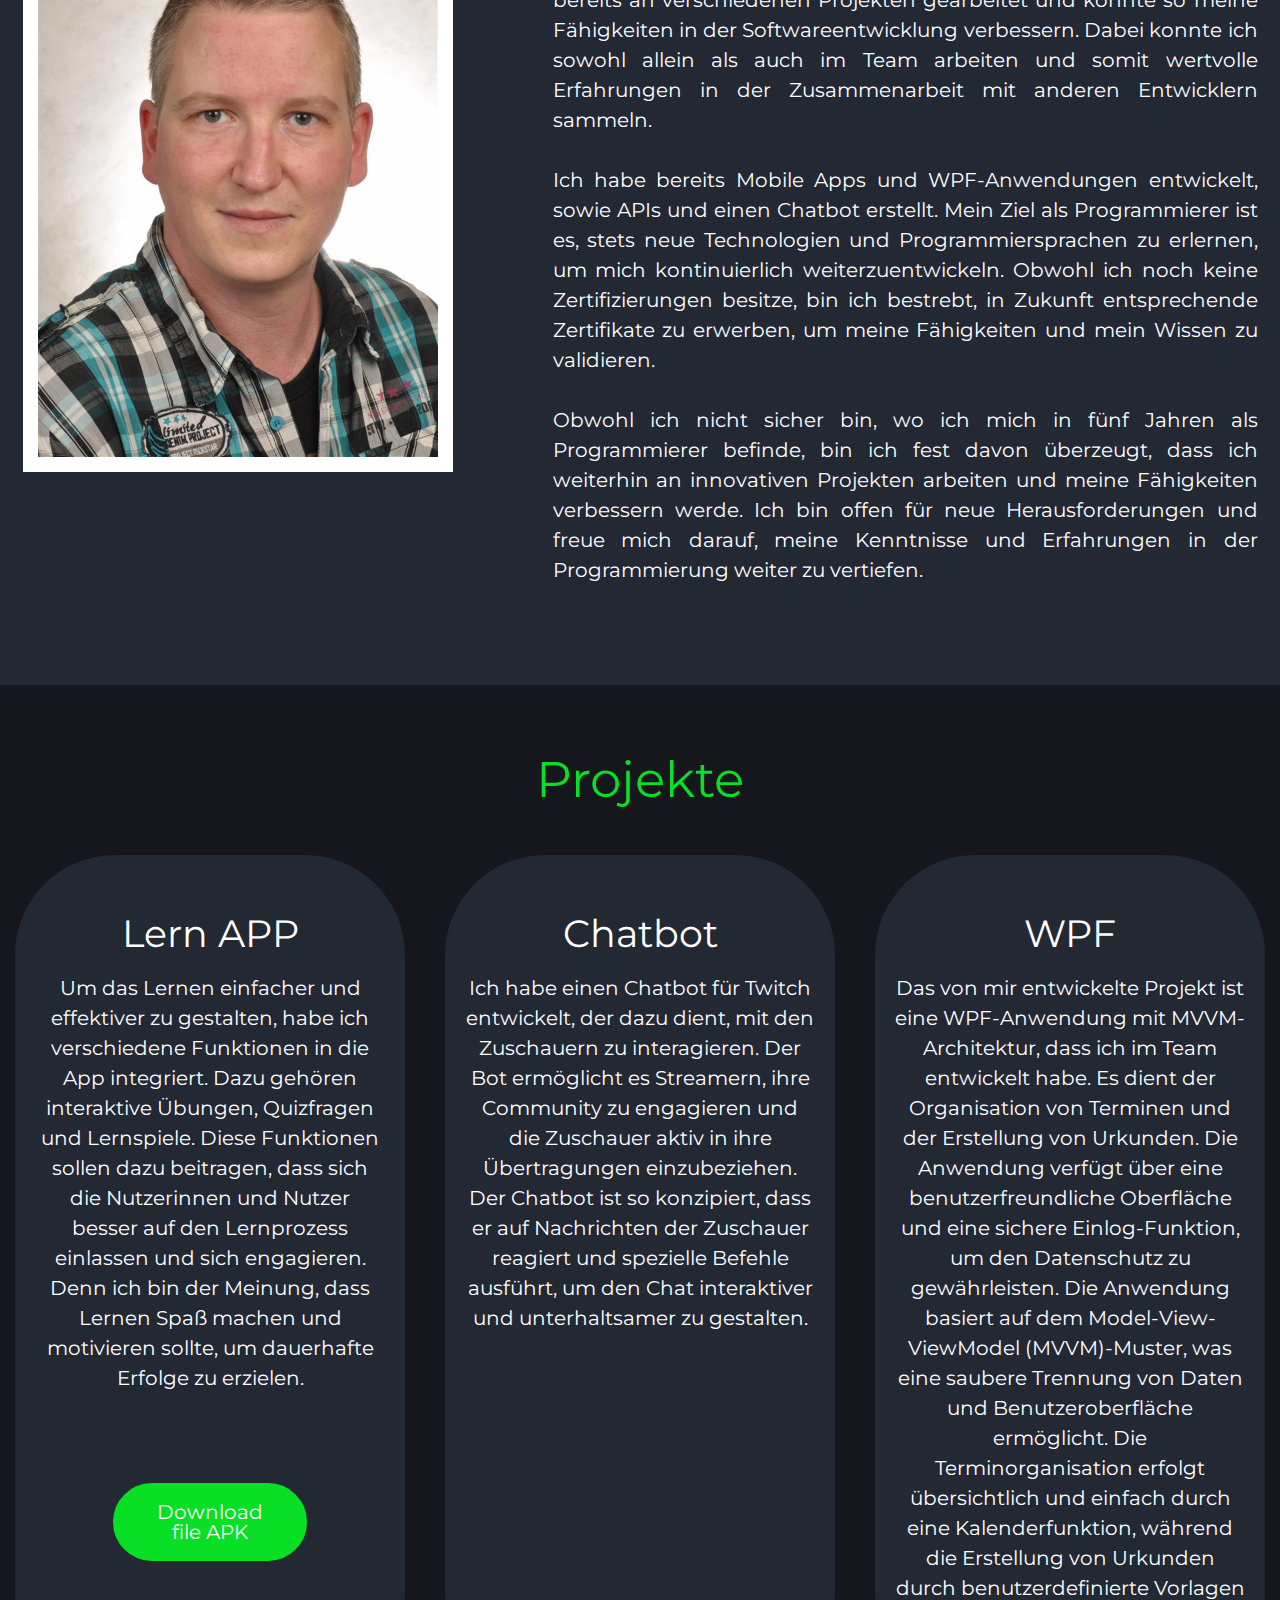
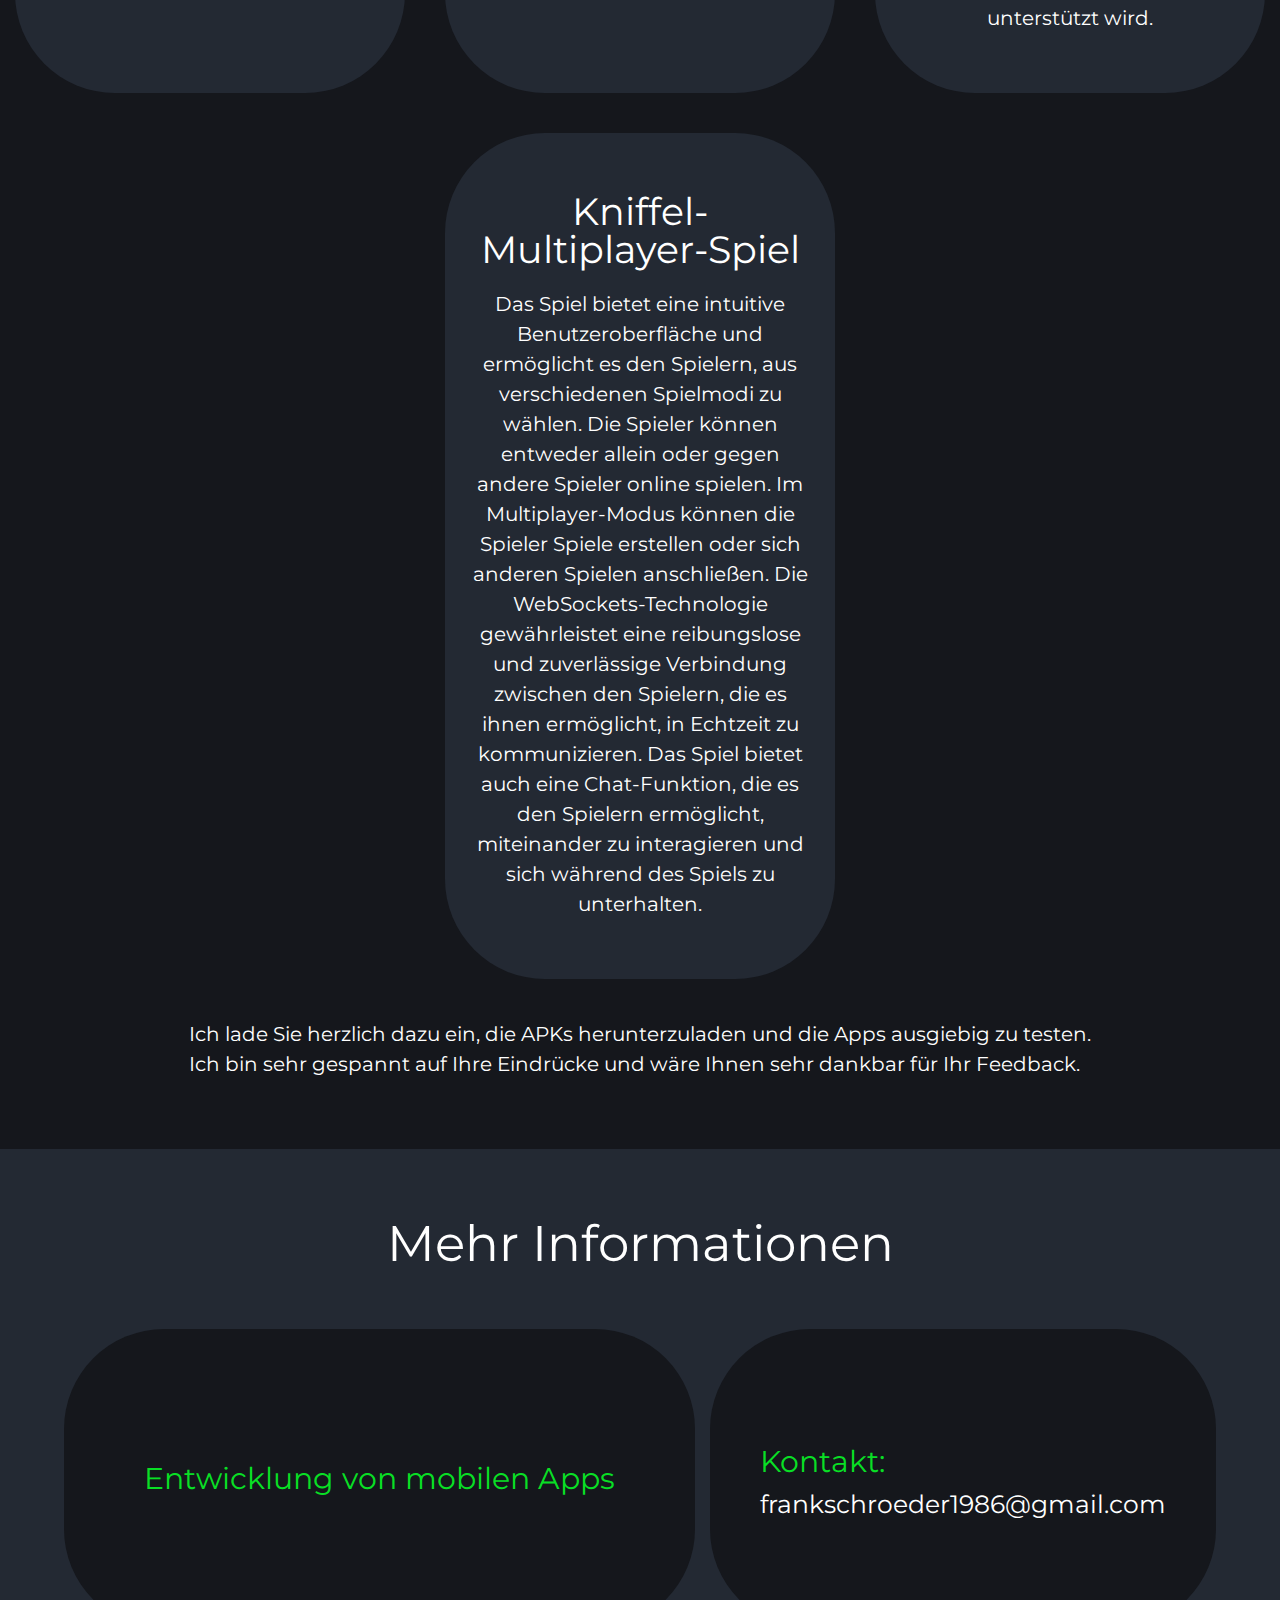
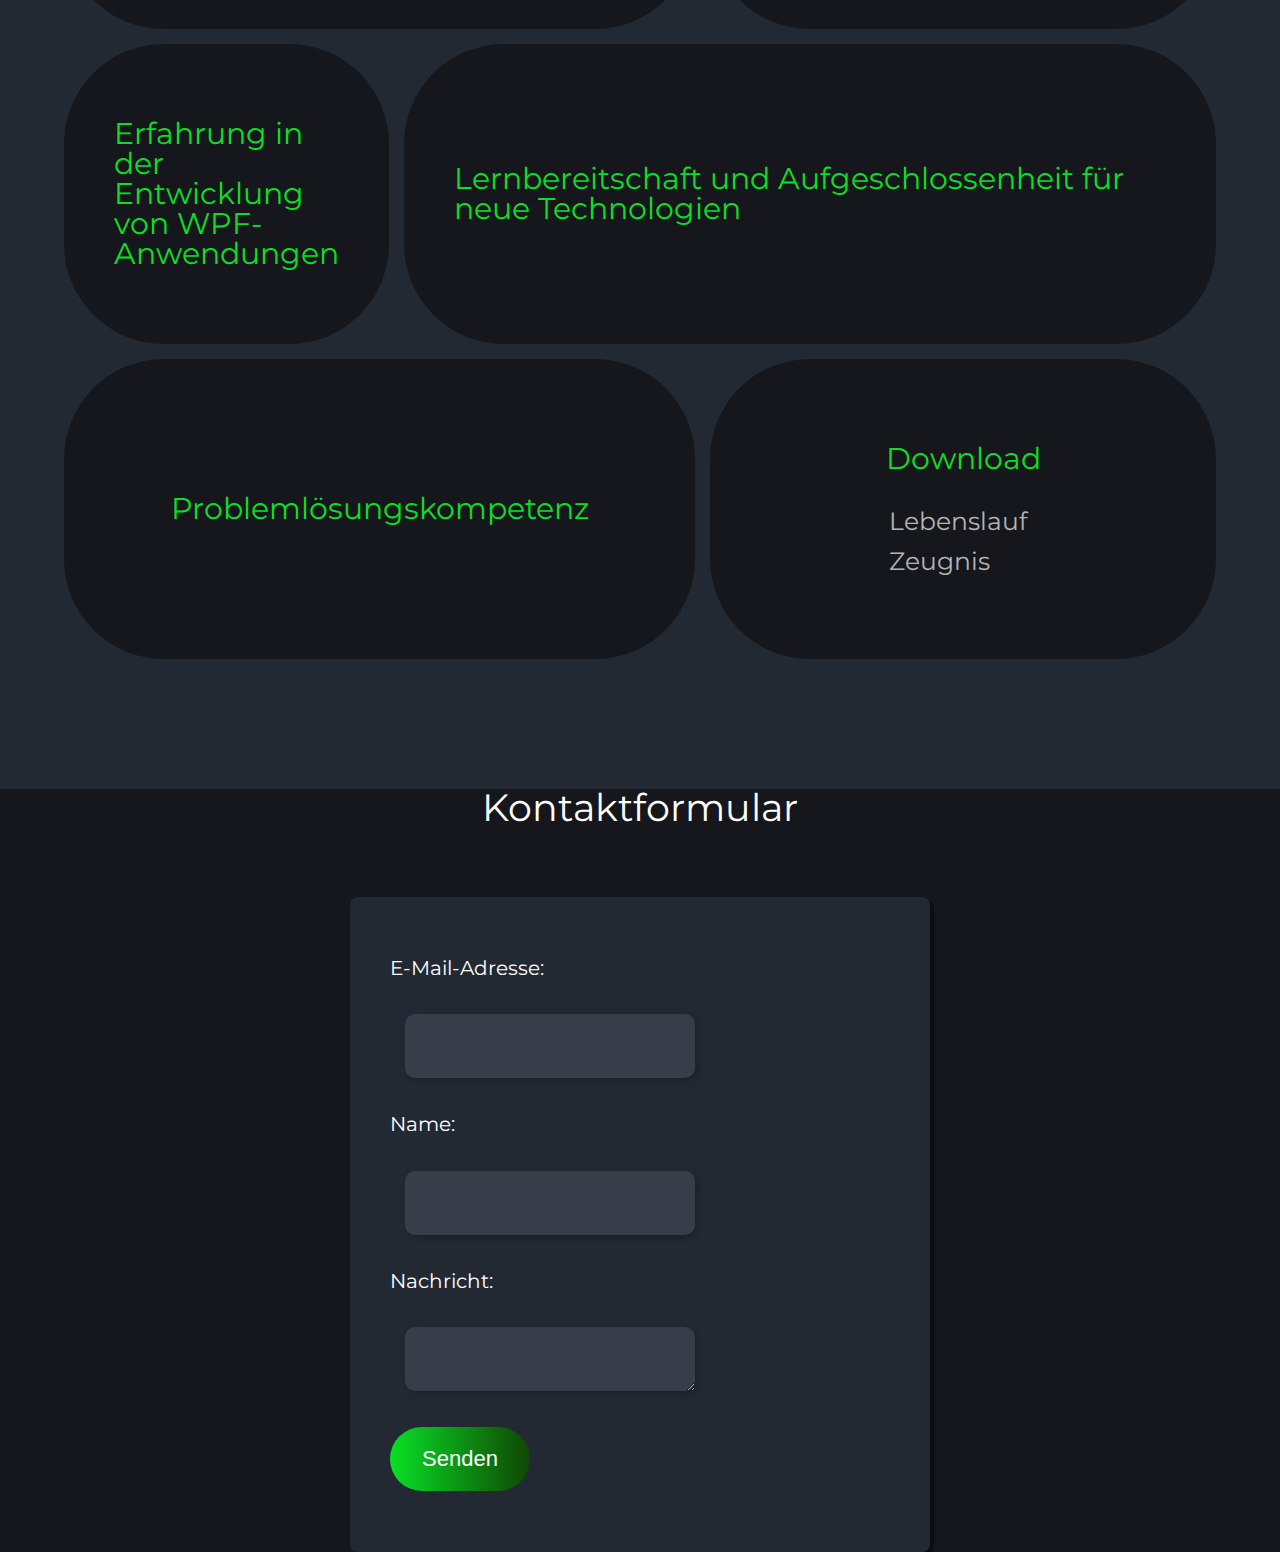
==== commit f7997c70: "formular" ====
--- a/index.html
+++ b/index.html
@@ -10,6 +10,7 @@
     <link rel="stylesheet" href="about.css">
     <link rel="stylesheet" href="service.css">
     <link rel="stylesheet" href="footer.css">
+    <link rel="stylesheet" href="kontakt.css">
     <title>Frank Schroeder Portfolio</title>
 </head>
 <body>
@@ -29,7 +30,7 @@
                         <li><a href="#about-me-section">Über mich</a></li>
                         <li><a href="#service-section">Projekte</a></li>
                         <li><a href="#more">Mehr Information</a></li>
-                        <li><a href="#more">Kontakt</a></li>
+                        <li><a href="#kontakt">Kontakt</a></li>
                        
                     </ul>
                 </nav>
@@ -157,5 +158,25 @@
     </div>
 </footer>
 
+<section id="kontakt">
+    <h4>Kontaktformular</h4><br>
+    <div class="flex-container">
+      
+        <form action="kontakt.css" method="post">
+           
+            <label for="email">E-Mail-Adresse:</label>
+            <input type="email" id="email" name="email" required>
+          
+            <label for="name">Name:</label>
+            <input type="text" id="name" name="name" required>
+          
+            <label for="nachricht">Nachricht:</label>
+            <textarea id="nachricht" name="nachricht" rows="5" required></textarea>
+          
+            <button type="submit">Senden</button>
+          </form>
+    </div>
+</section>
+
 </body>
 </html>--- a/service.css
+++ b/service.css
@@ -19,6 +19,7 @@
 
 h4{
     font-size: 38px;
+    text-align: center;
     
 }
 
--- a/kontakt.css
+++ b/kontakt.css
@@ -0,0 +1,120 @@
+form{
+    height: 575px;
+    width: 500px;
+    padding: 40px;
+    border-radius: 8px;
+    background-color: var( --secondary-color);
+    box-shadow: 4px 4px 1px rgba(0,0,0,0.404);
+
+    display: flex;
+    flex-direction: column;
+    justify-content: space-evenly;
+    align-self: center;
+}
+
+.inputs_container{
+display: flex;
+flex-direction: column;
+align-items: center;
+justify-content: center;
+}
+
+input{
+    height: 64px;
+    width: 240px;
+    margin: 15px;
+    padding: 0px 25px;
+    border-radius: 10px;
+    border: none;
+    background-color: #373e49;
+    box-shadow: 3px 3px 6px rgba(0,0,0,0.212);
+    color: white;
+    font-size: 20px;
+    transition: 0.2s;
+}
+
+input:hover{
+    background-color: #47505f;
+
+}
+
+input:focus{
+    outline: none;
+    background-color: #47505f;
+    width: 265px;
+
+}
+
+input::placeholder{
+    color: rgb(159,161,190);
+}
+
+
+textarea{
+    height: 64px;
+    width: 240px;
+    margin: 15px;
+    padding: 0px 25px;
+    border-radius: 10px;
+    border: none;
+    background-color: #373e49;
+    box-shadow: 3px 3px 6px rgba(0,0,0,0.212);
+    color: white;
+    font-size: 20px;
+    transition: 0.2s;
+}
+
+textarea:hover{
+    background-color: #47505f;
+
+}
+
+textarea:focus{
+    outline: none;
+    background-color: #47505f;
+    width: 265px;
+
+}
+
+textarea::placeholder{
+    color: rgb(159,161,190);
+}
+
+button{
+    height: 64px;
+    width: 140px;
+    border-radius: 1000px;
+    border: none;
+    color: white;
+    font-size: 22px;
+    background: linear-gradient(to right, var(--main-brand-color), var(--main-color));
+
+}
+
+button:hover{
+    width: 200px;
+}
+
+button:focus{
+    outline: none;
+    width: 200px;
+}
+
+
+@media(max-width: 650px){
+    form{
+        width: 100%;
+        height: 100%;
+        justify-content: center;
+
+    }
+
+    .inputs_container{
+        margin:  80px;
+
+    }
+
+    h1{
+        font-size: 30px;
+    }
+}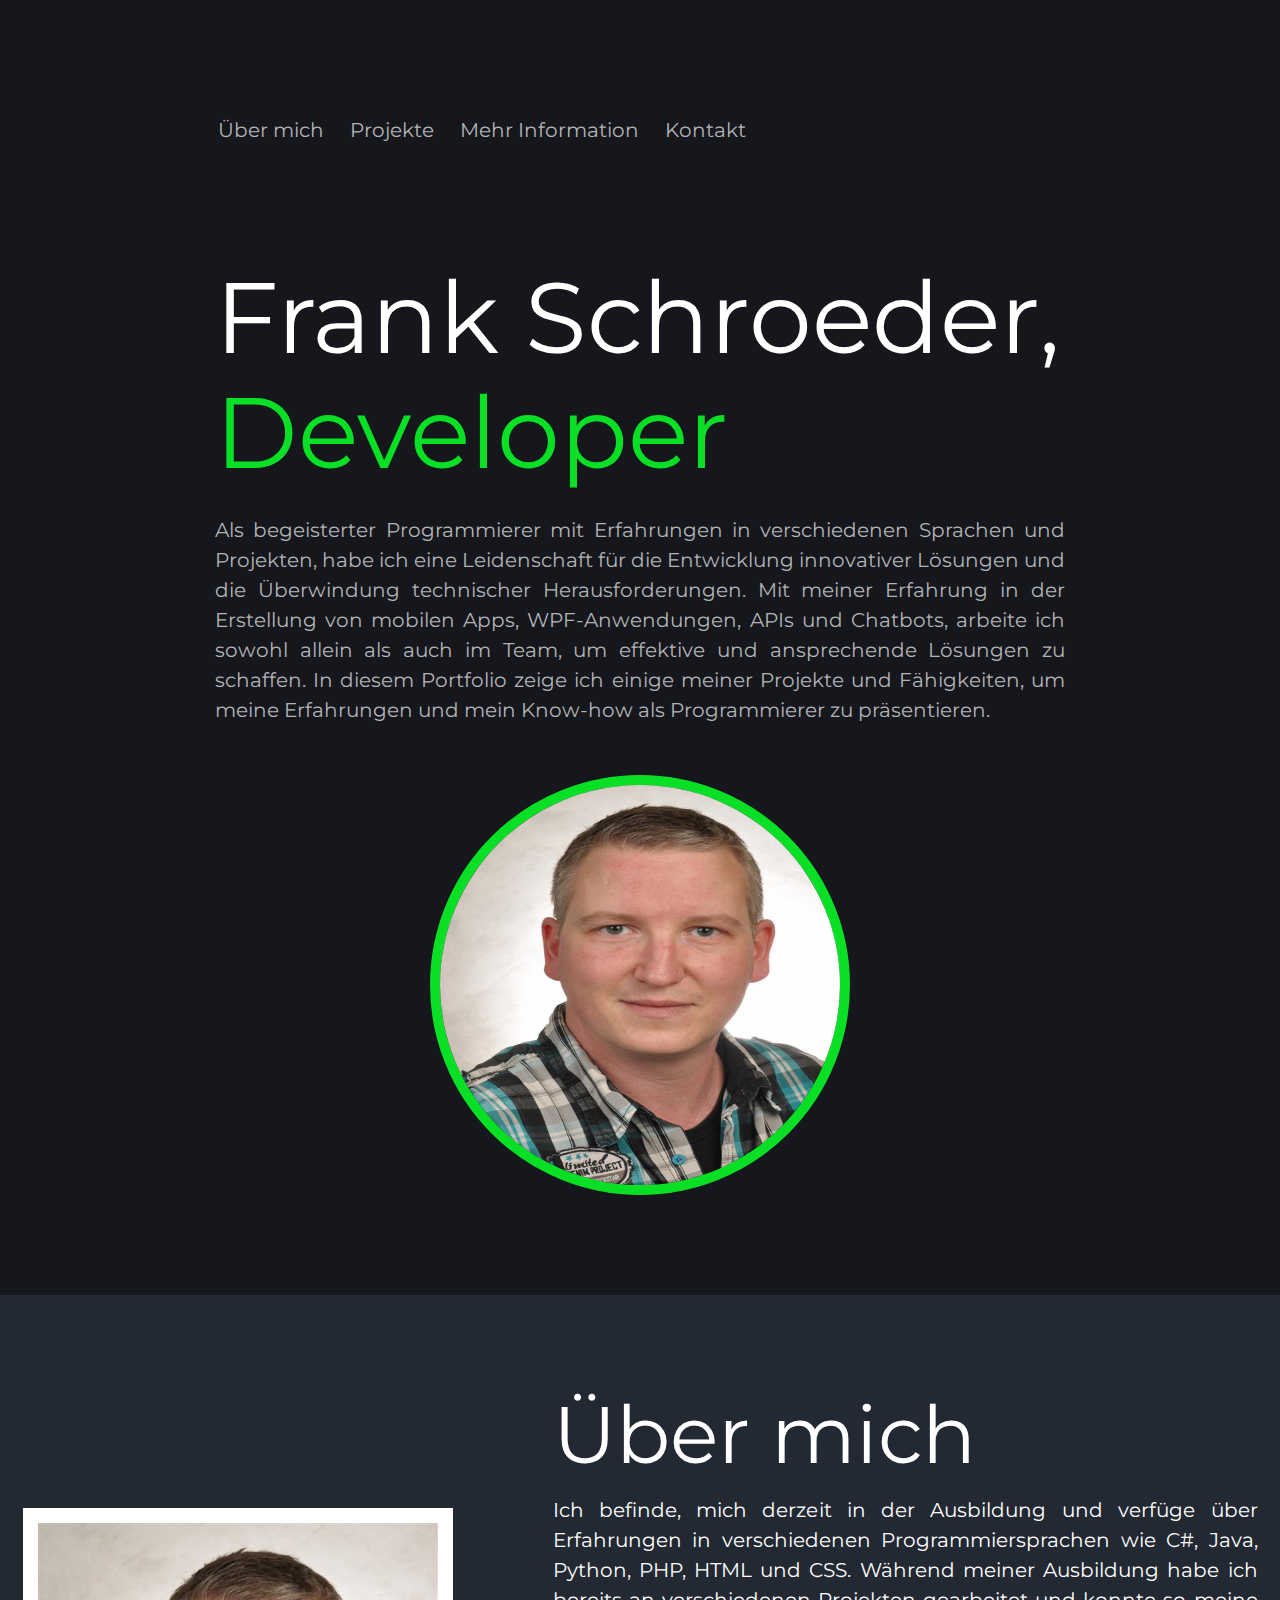
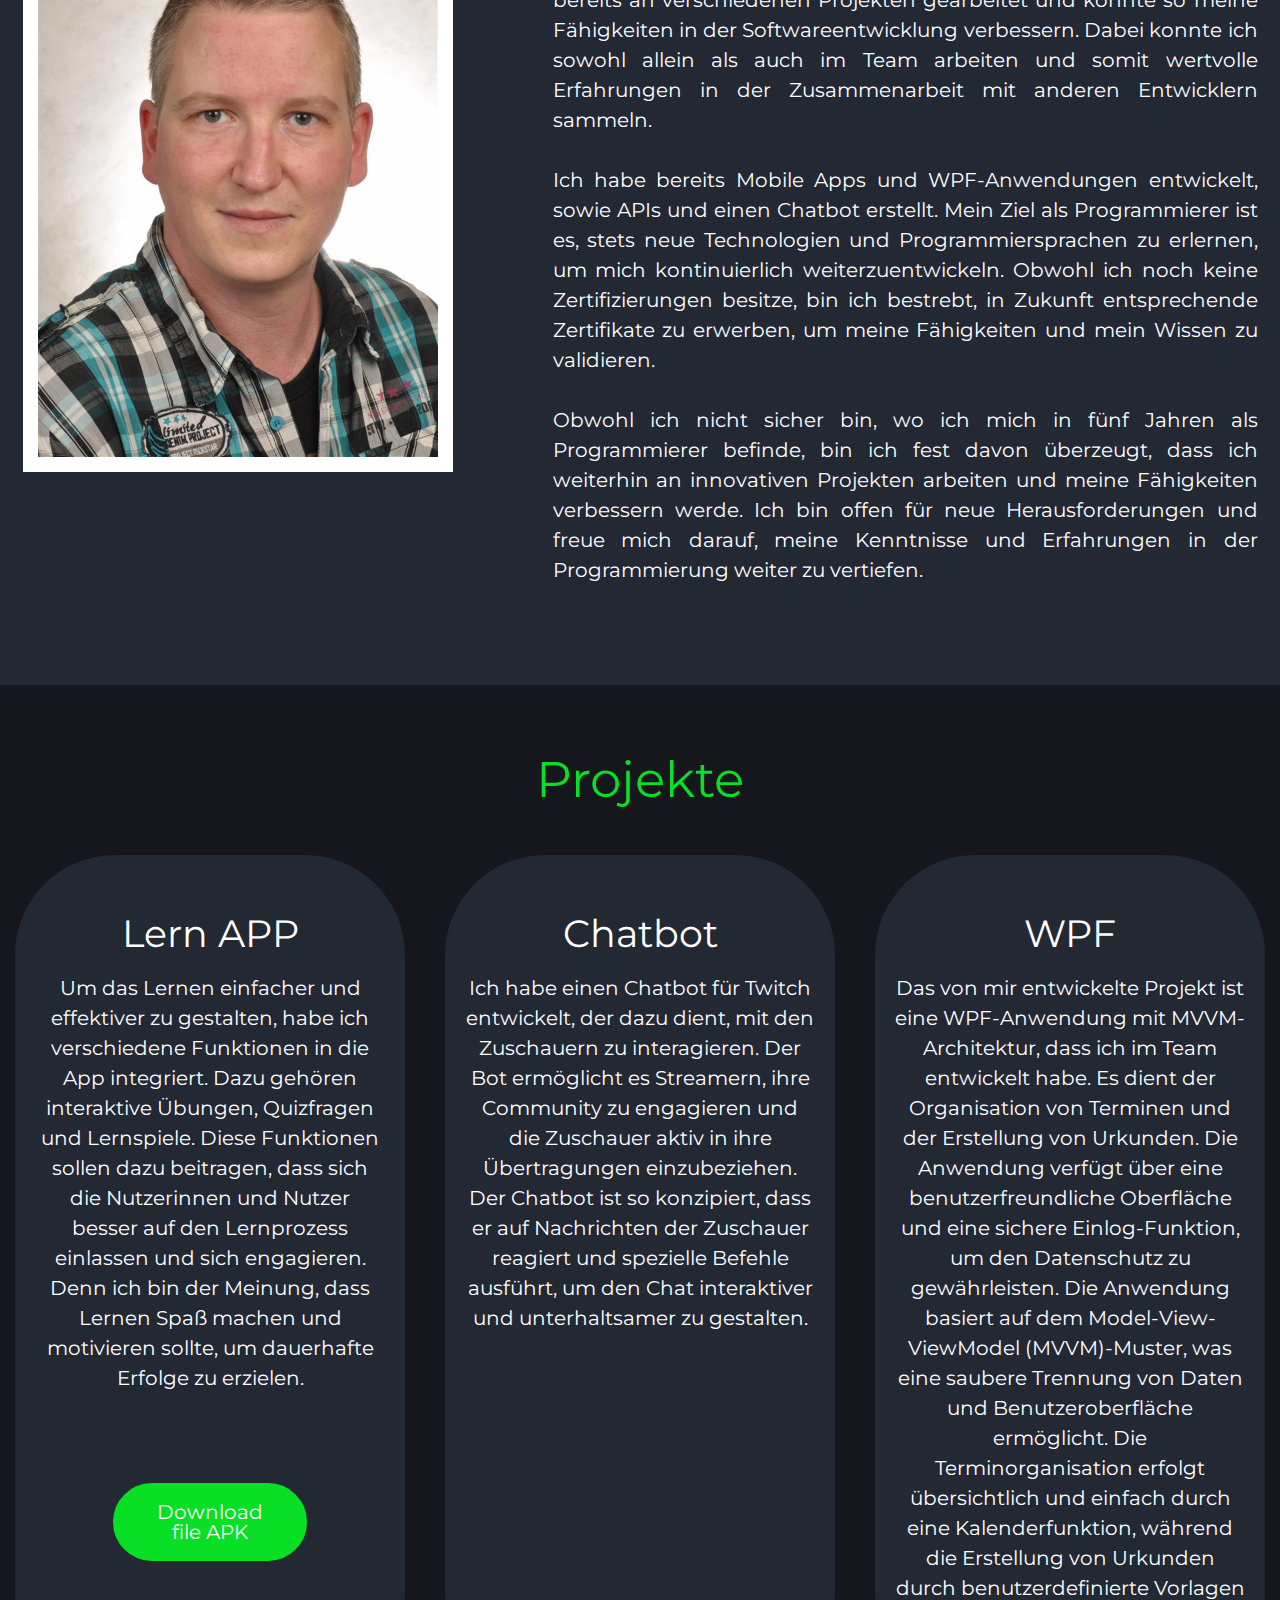
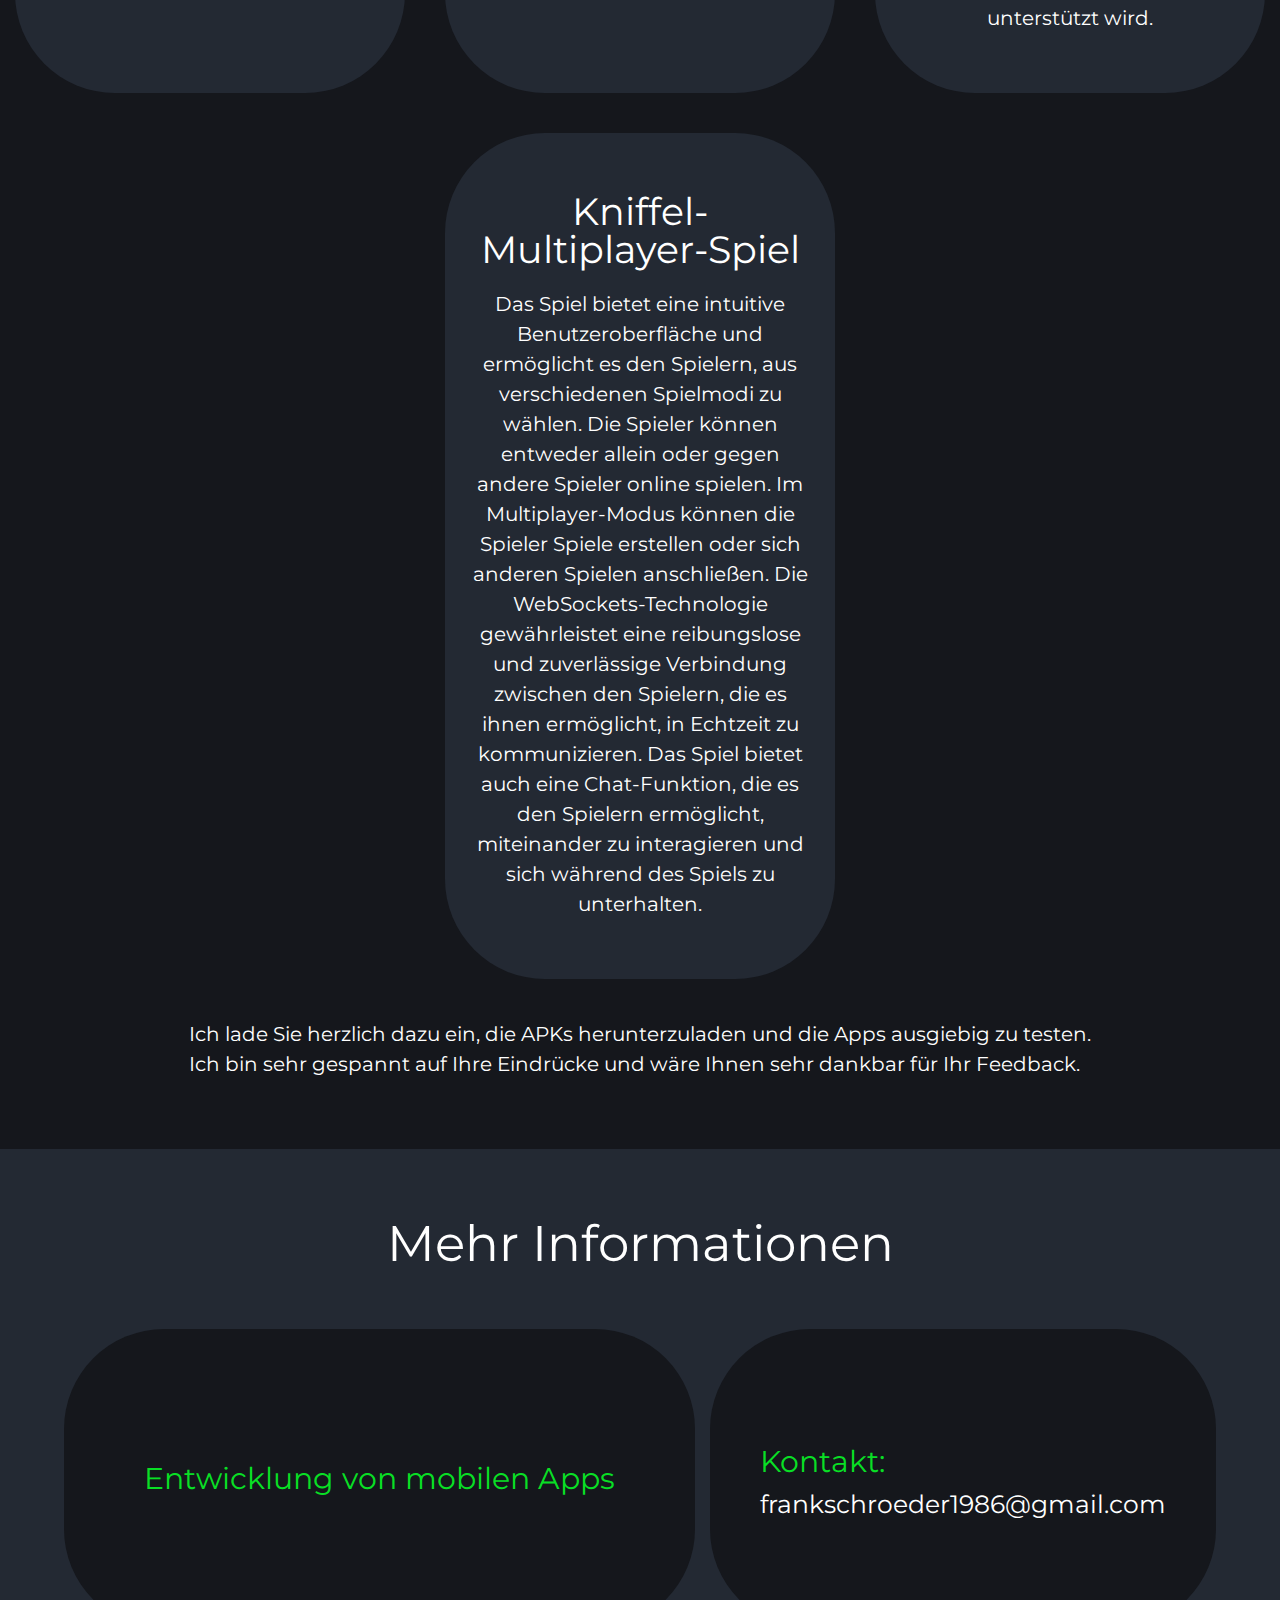
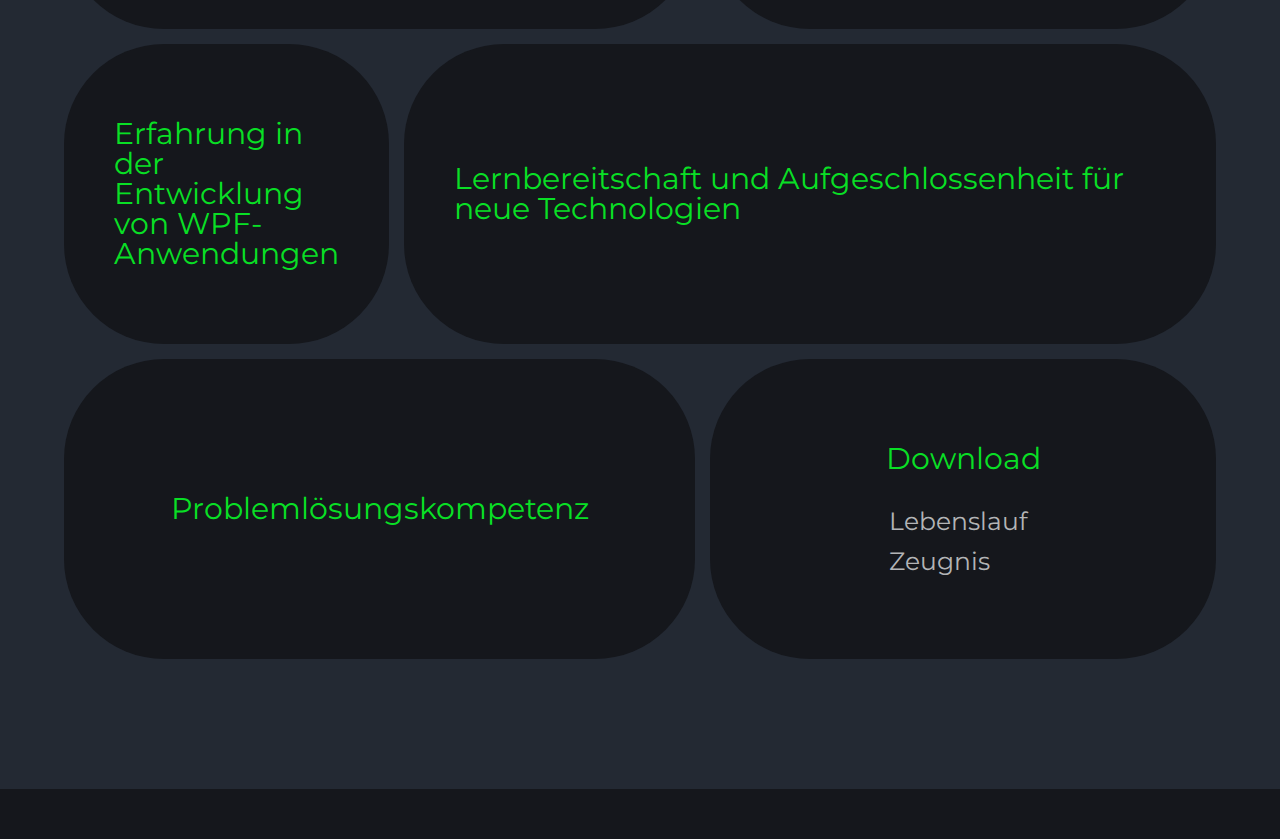
==== commit ae952c1c: "Update index.html" ====
--- a/index.html
+++ b/index.html
@@ -159,9 +159,10 @@
 </footer>
 
 <section id="kontakt">
-    <h4>Kontaktformular</h4><br>
+   
+    
     <div class="flex-container">
-      
+       <!--
         <form action="kontakt.css" method="post">
            
             <label for="email">E-Mail-Adresse:</label>
@@ -175,7 +176,9 @@
           
             <button type="submit">Senden</button>
           </form>
+          -->
     </div>
+    
 </section>
 
 </body>
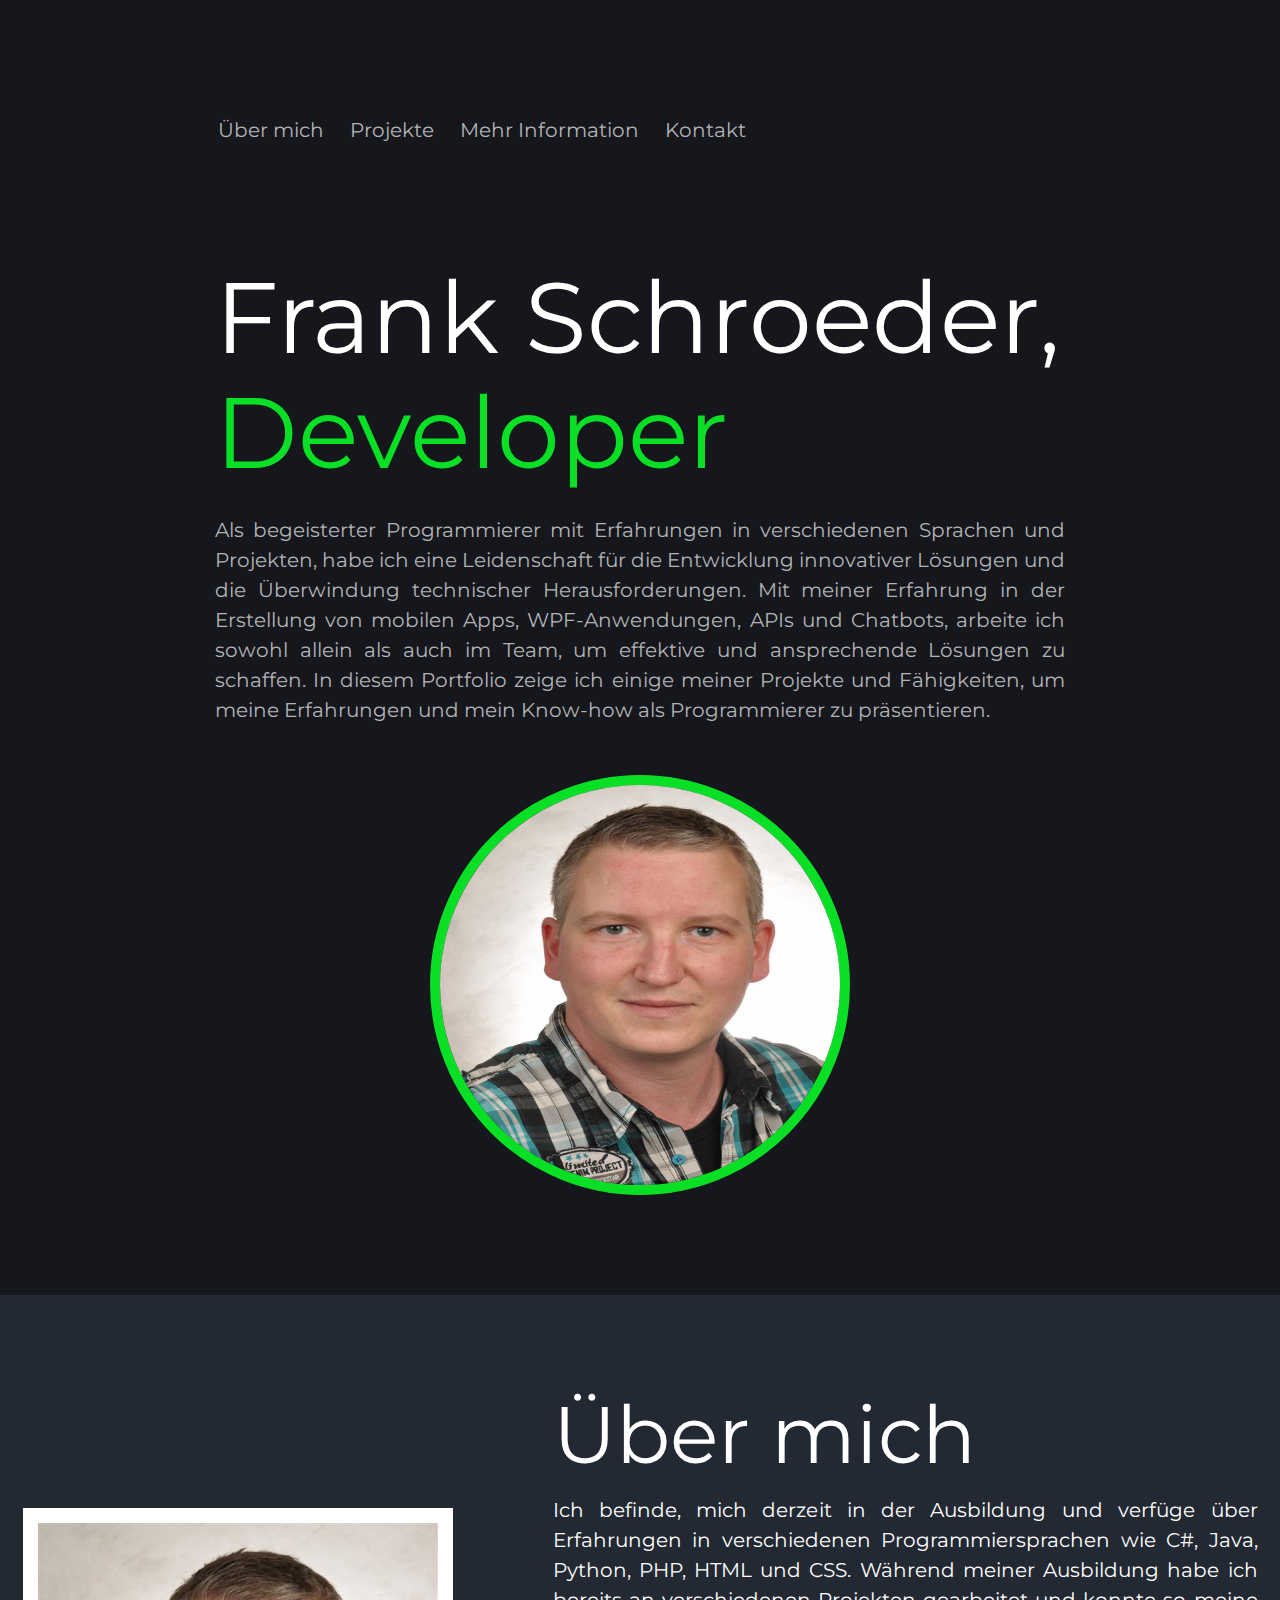
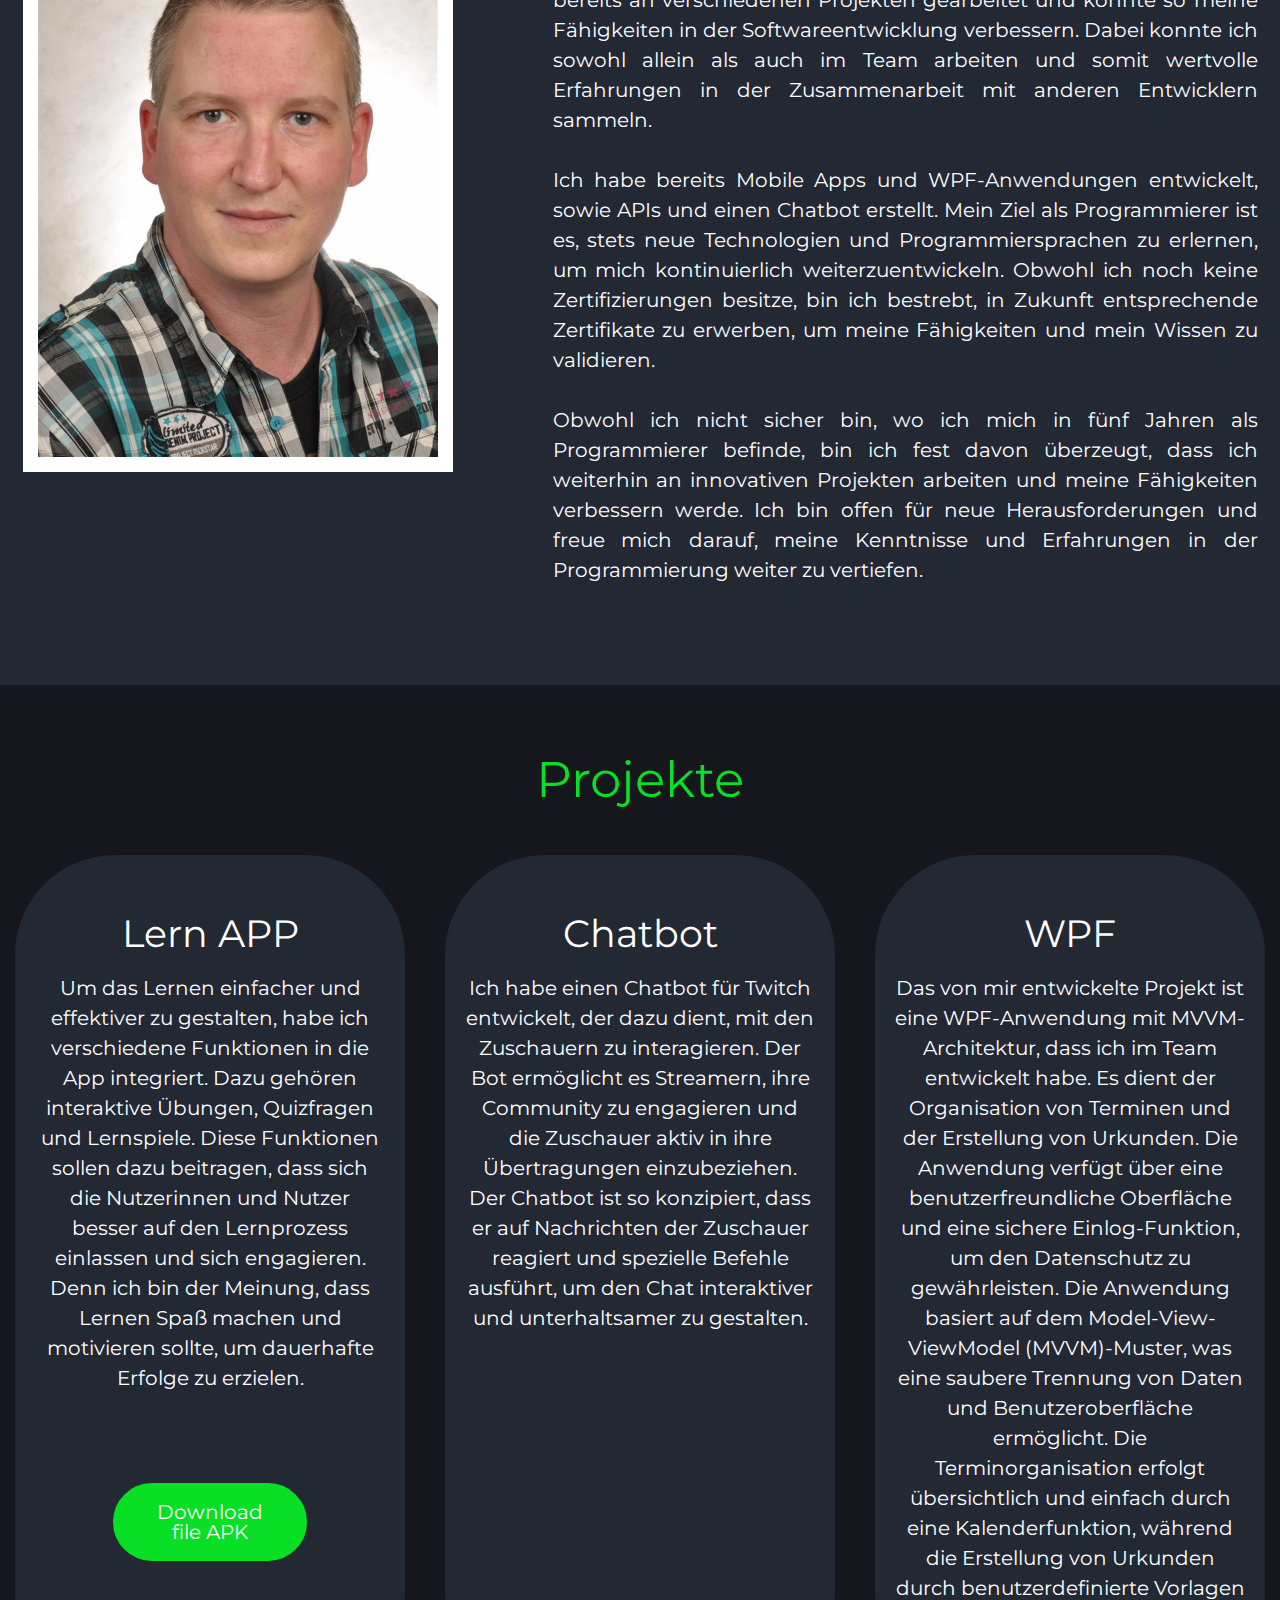
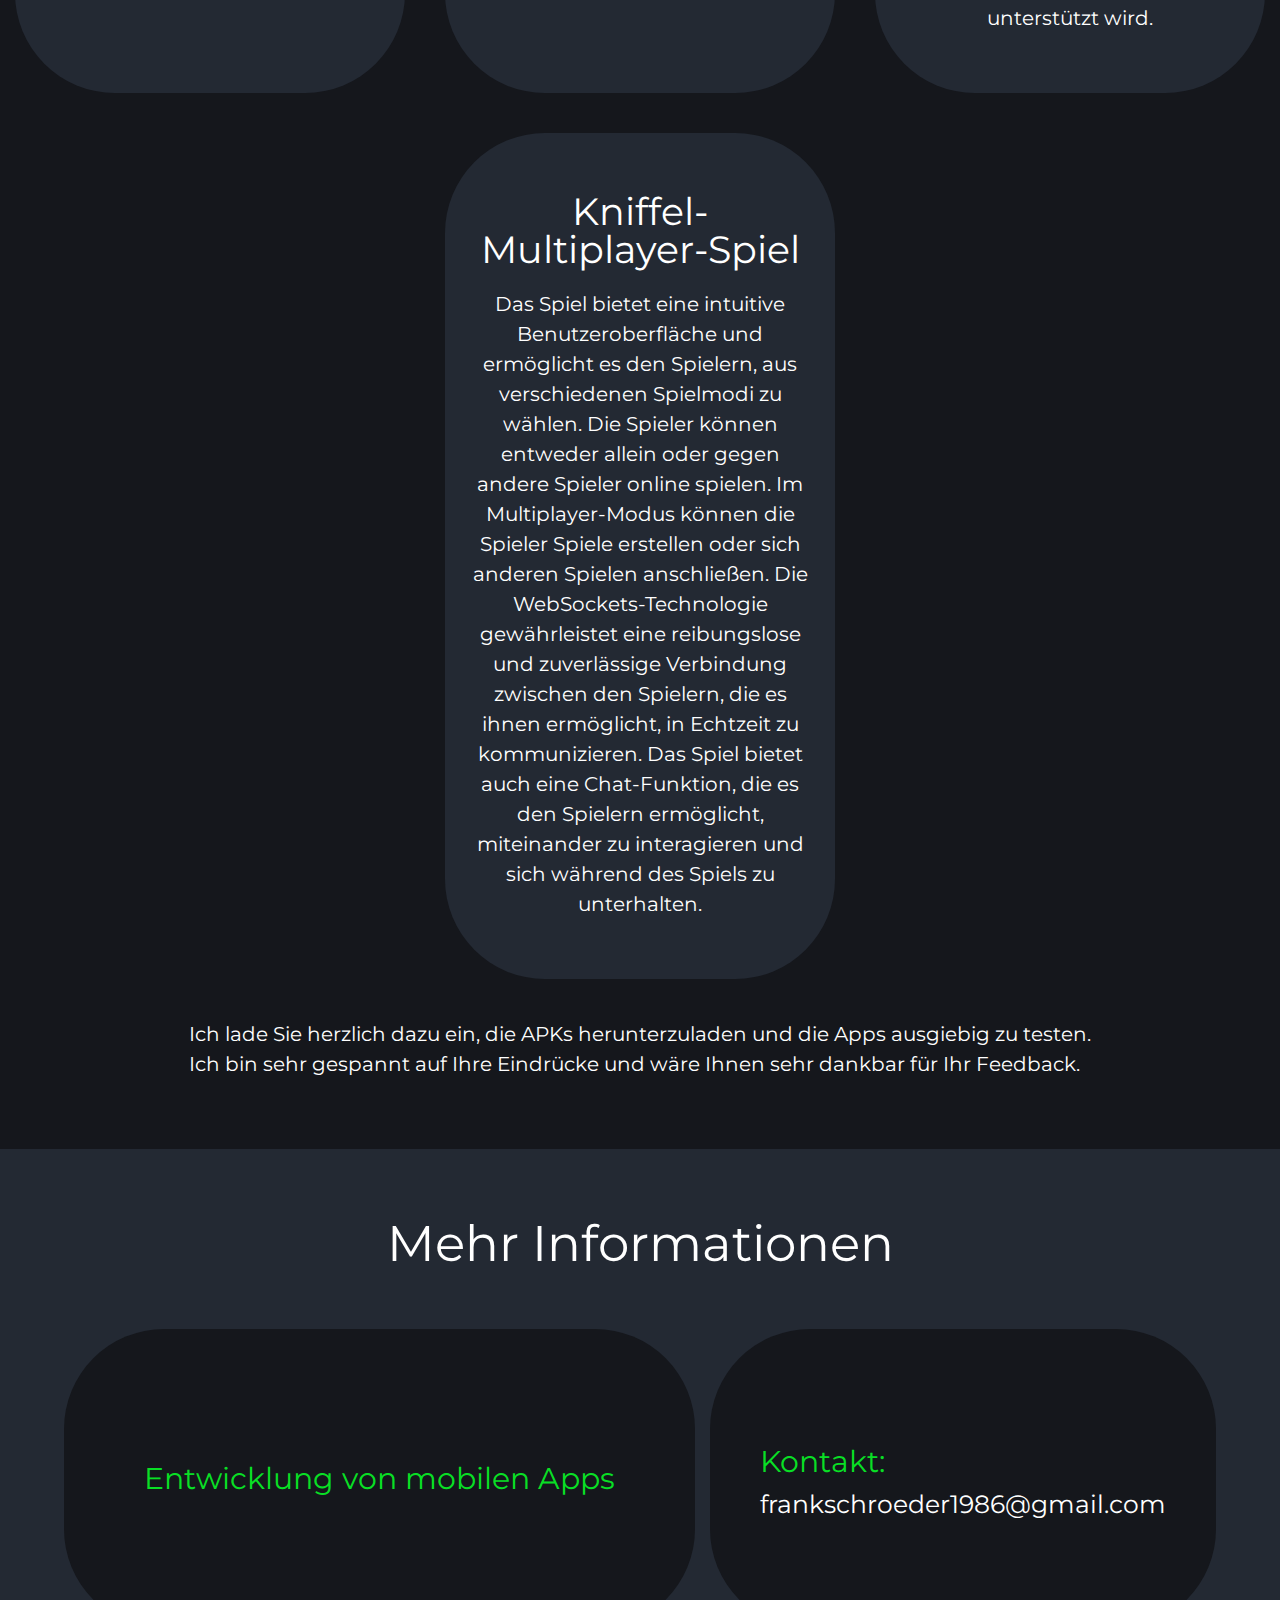
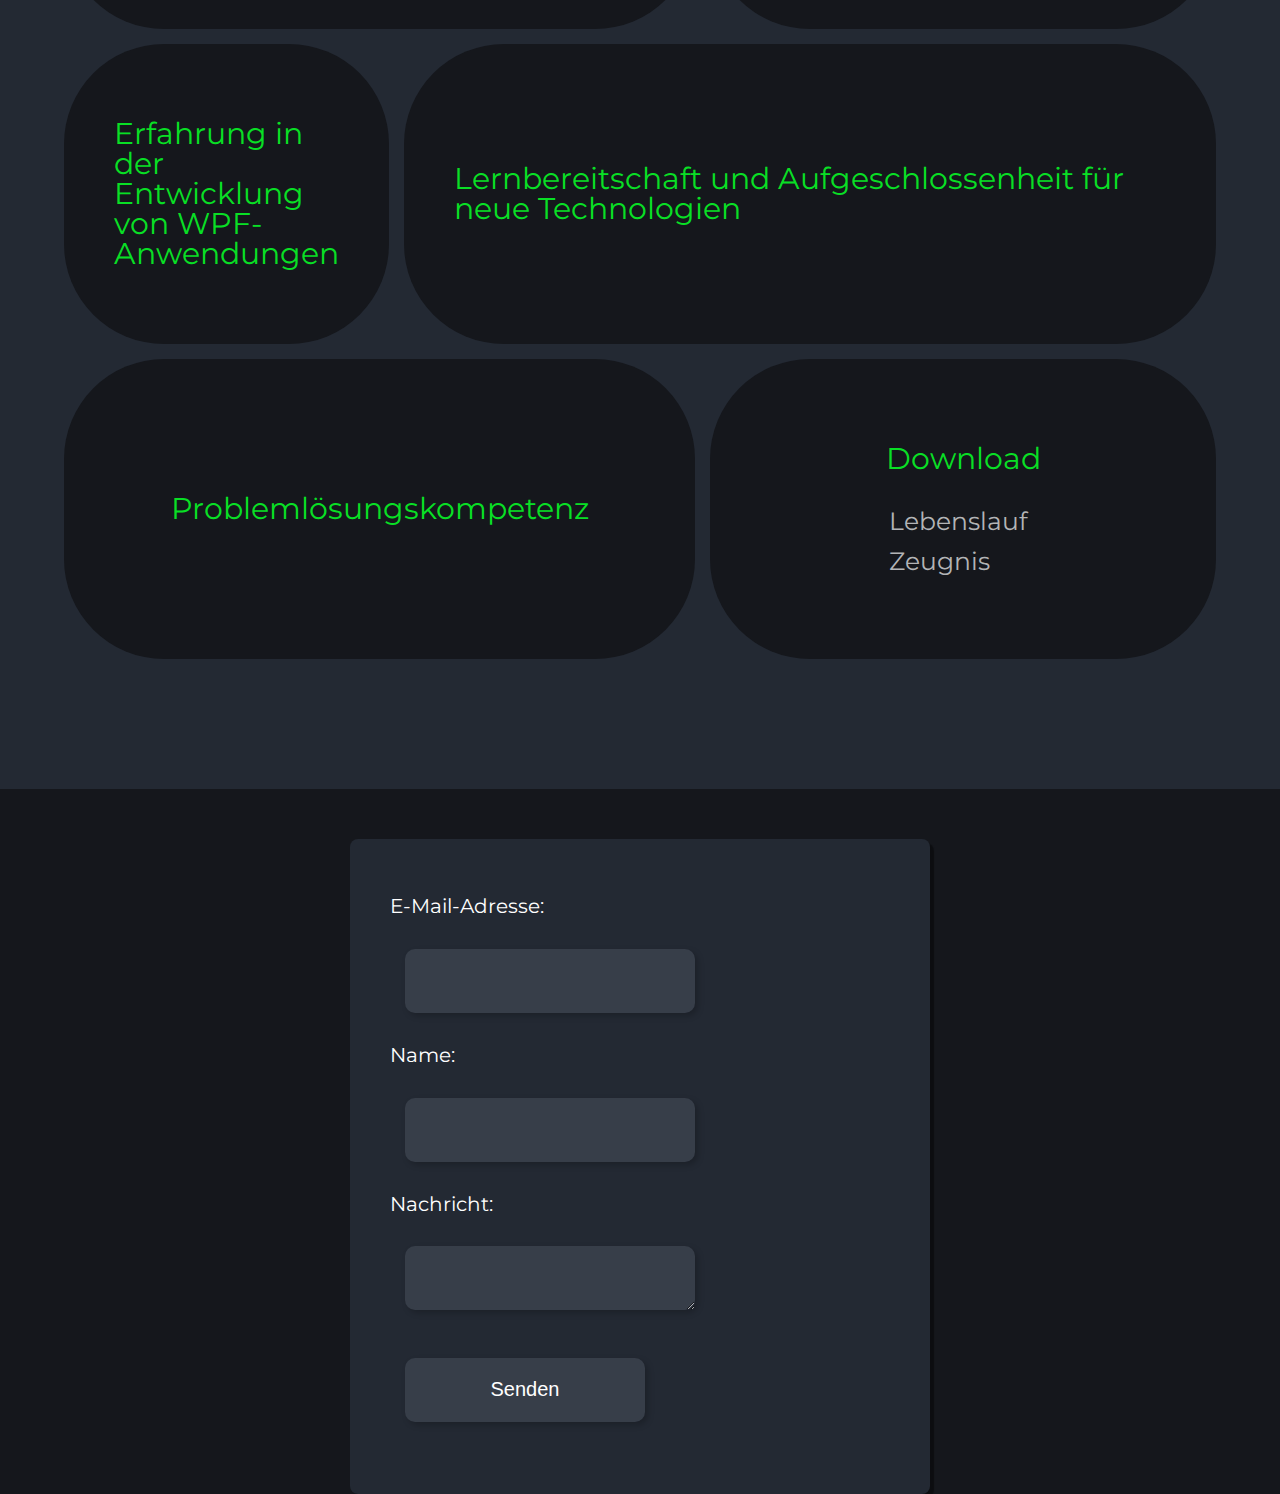
==== commit 25acdfa5: "da" ====
--- a/index.html
+++ b/index.html
@@ -162,8 +162,8 @@
    
     
     <div class="flex-container">
-       <!--
-        <form action="kontakt.css" method="post">
+       
+        <form action="Kontakt.php" method="post">
            
             <label for="email">E-Mail-Adresse:</label>
             <input type="email" id="email" name="email" required>
@@ -174,9 +174,9 @@
             <label for="nachricht">Nachricht:</label>
             <textarea id="nachricht" name="nachricht" rows="5" required></textarea>
           
-            <button type="submit">Senden</button>
+            <input type="submit" value="Senden"/>
           </form>
-          -->
+        
     </div>
     
 </section>
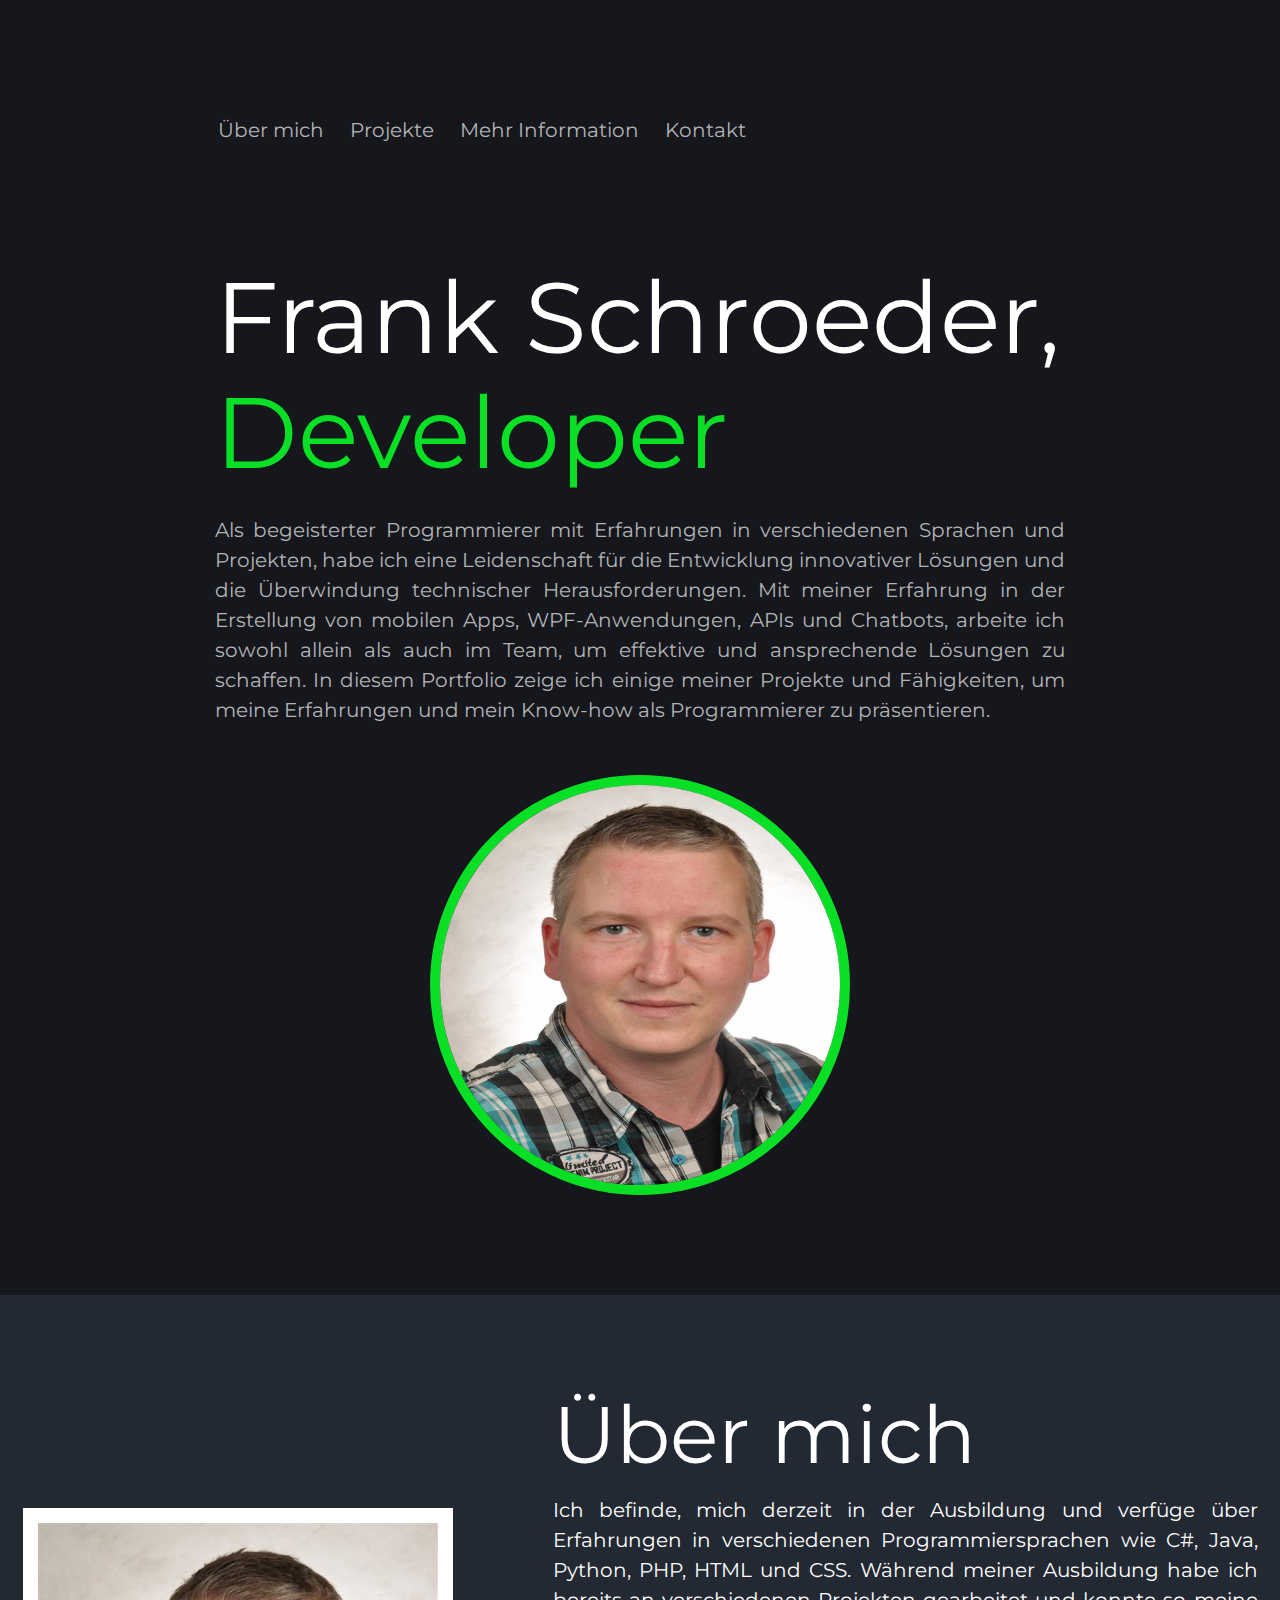
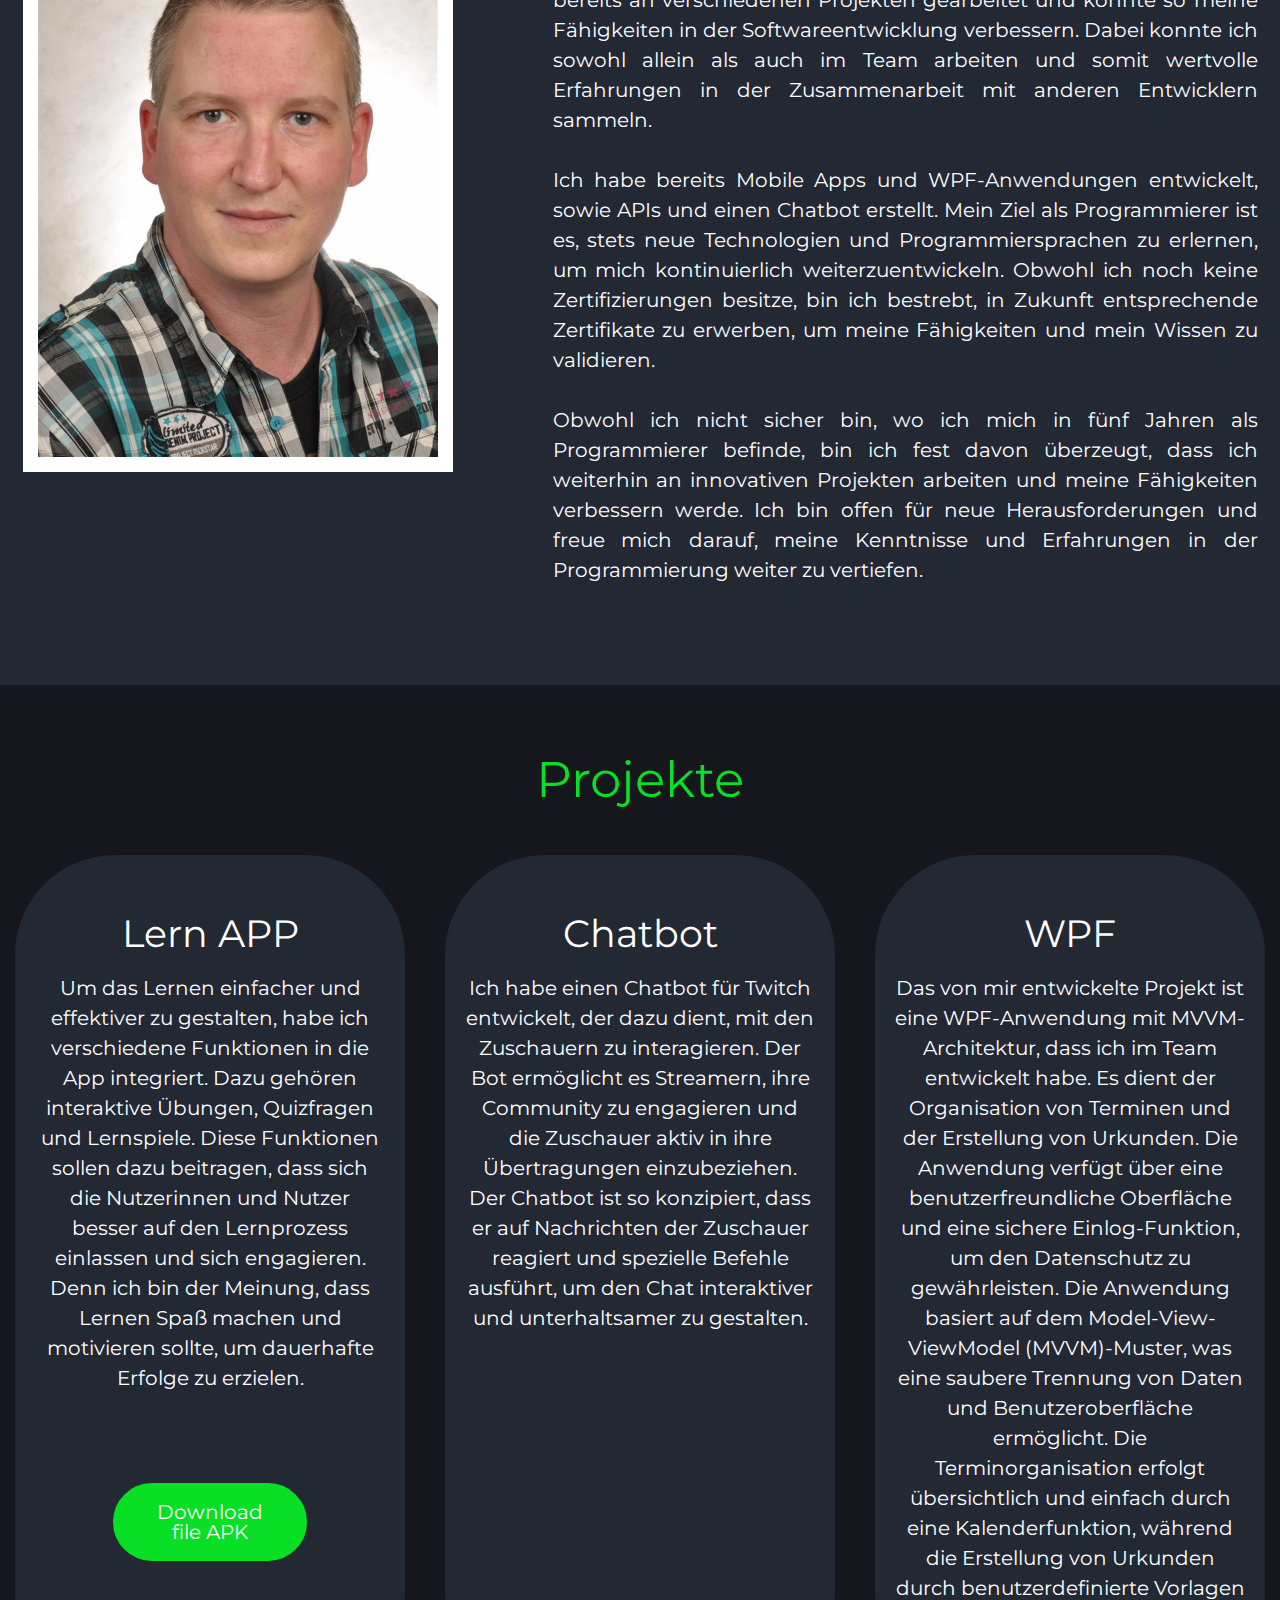
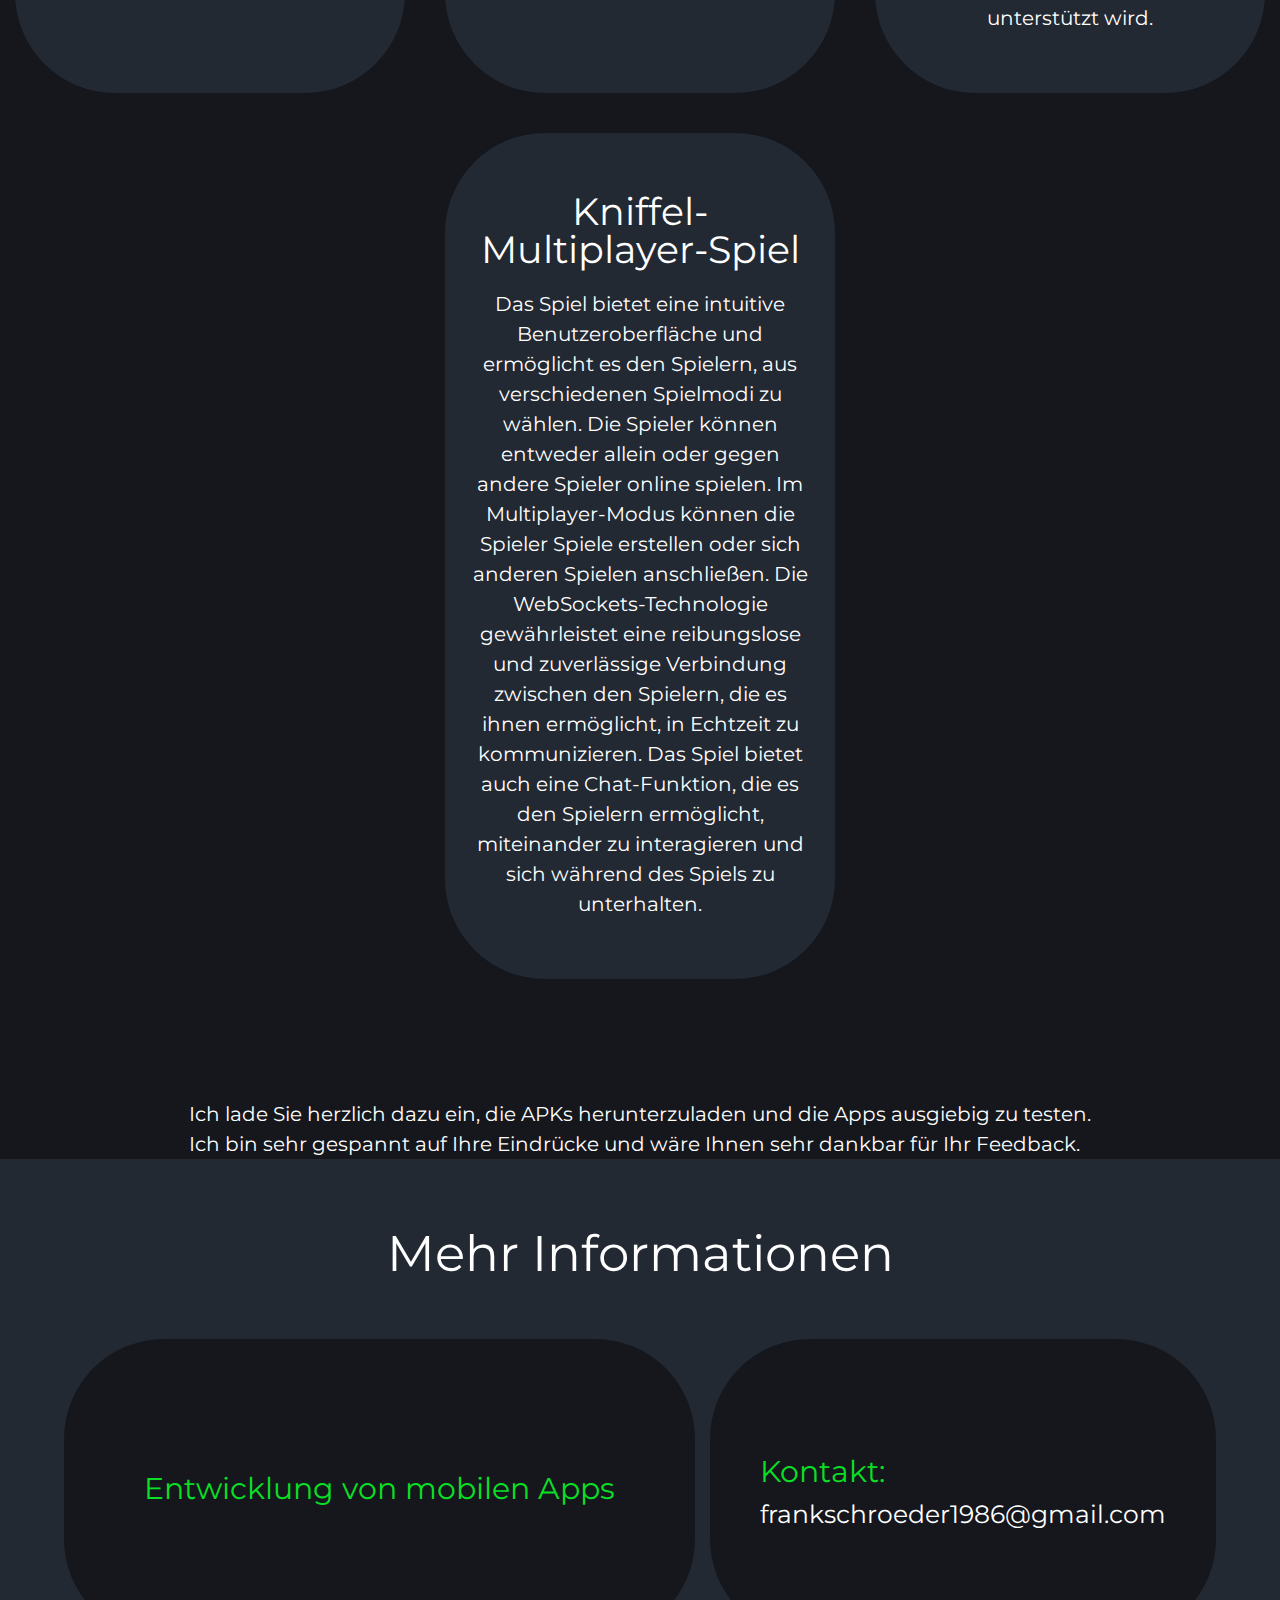
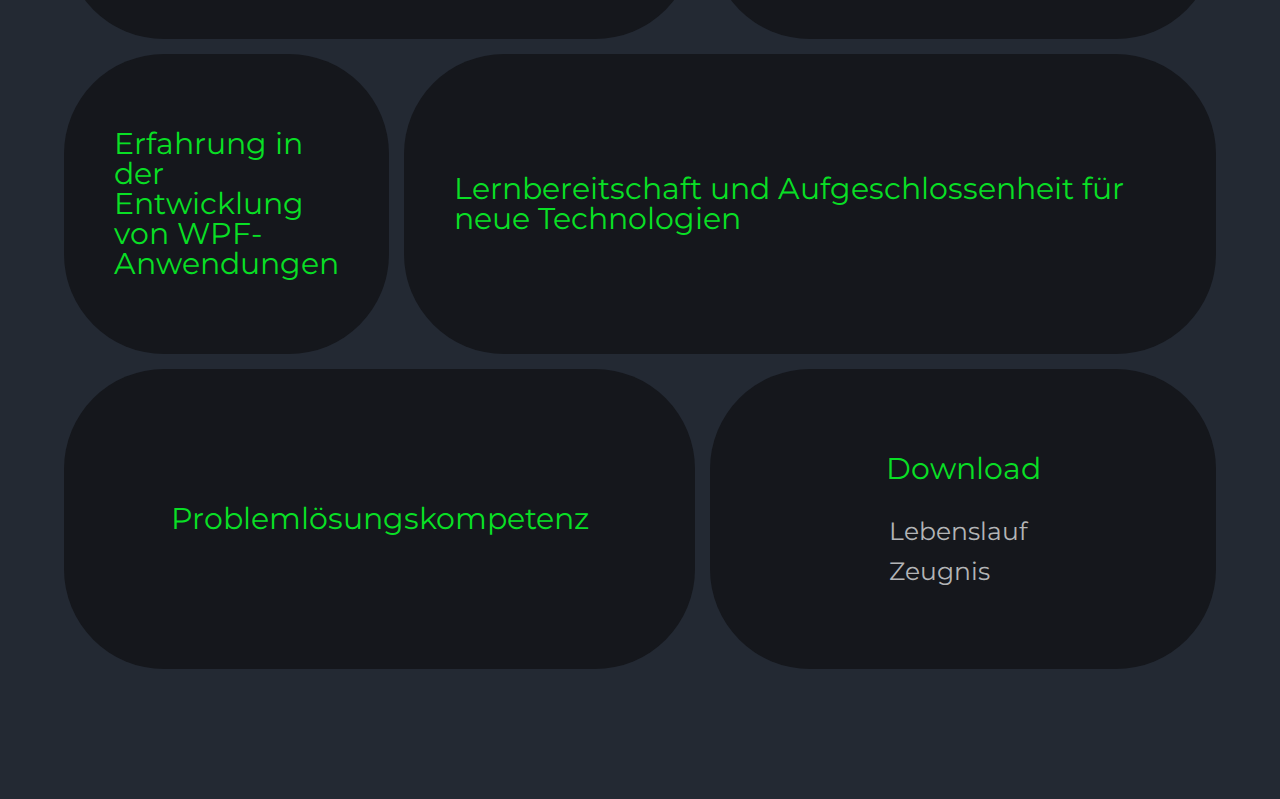
==== commit 8d7fb7c9: "kontakt" ====
--- a/index.html
+++ b/index.html
@@ -94,11 +94,15 @@
 
 
             </div>
-            <p>Ich lade Sie herzlich dazu ein, die APKs herunterzuladen und die Apps ausgiebig zu testen.<br> Ich bin sehr gespannt auf Ihre Eindrücke und wäre Ihnen sehr dankbar für Ihr Feedback.
-            </p>
+          
             </div>
     </section>
-
+<section>
+    <div class="flex-container">
+        <p>Ich lade Sie herzlich dazu ein, die APKs herunterzuladen und die Apps ausgiebig zu testen.<br> Ich bin sehr gespannt auf Ihre Eindrücke und wäre Ihnen sehr dankbar für Ihr Feedback.
+        </p>
+    </div>
+</section>
     <footer id="more">
         <h2>Mehr Informationen</h2>
         
@@ -158,28 +162,6 @@
     </div>
 </footer>
 
-<section id="kontakt">
-   
-    
-    <div class="flex-container">
-       
-        <form action="Kontakt.php" method="post">
-           
-            <label for="email">E-Mail-Adresse:</label>
-            <input type="email" id="email" name="email" required>
-          
-            <label for="name">Name:</label>
-            <input type="text" id="name" name="name" required>
-          
-            <label for="nachricht">Nachricht:</label>
-            <textarea id="nachricht" name="nachricht" rows="5" required></textarea>
-          
-            <input type="submit" value="Senden"/>
-          </form>
-        
-    </div>
-    
-</section>
 
 </body>
 </html>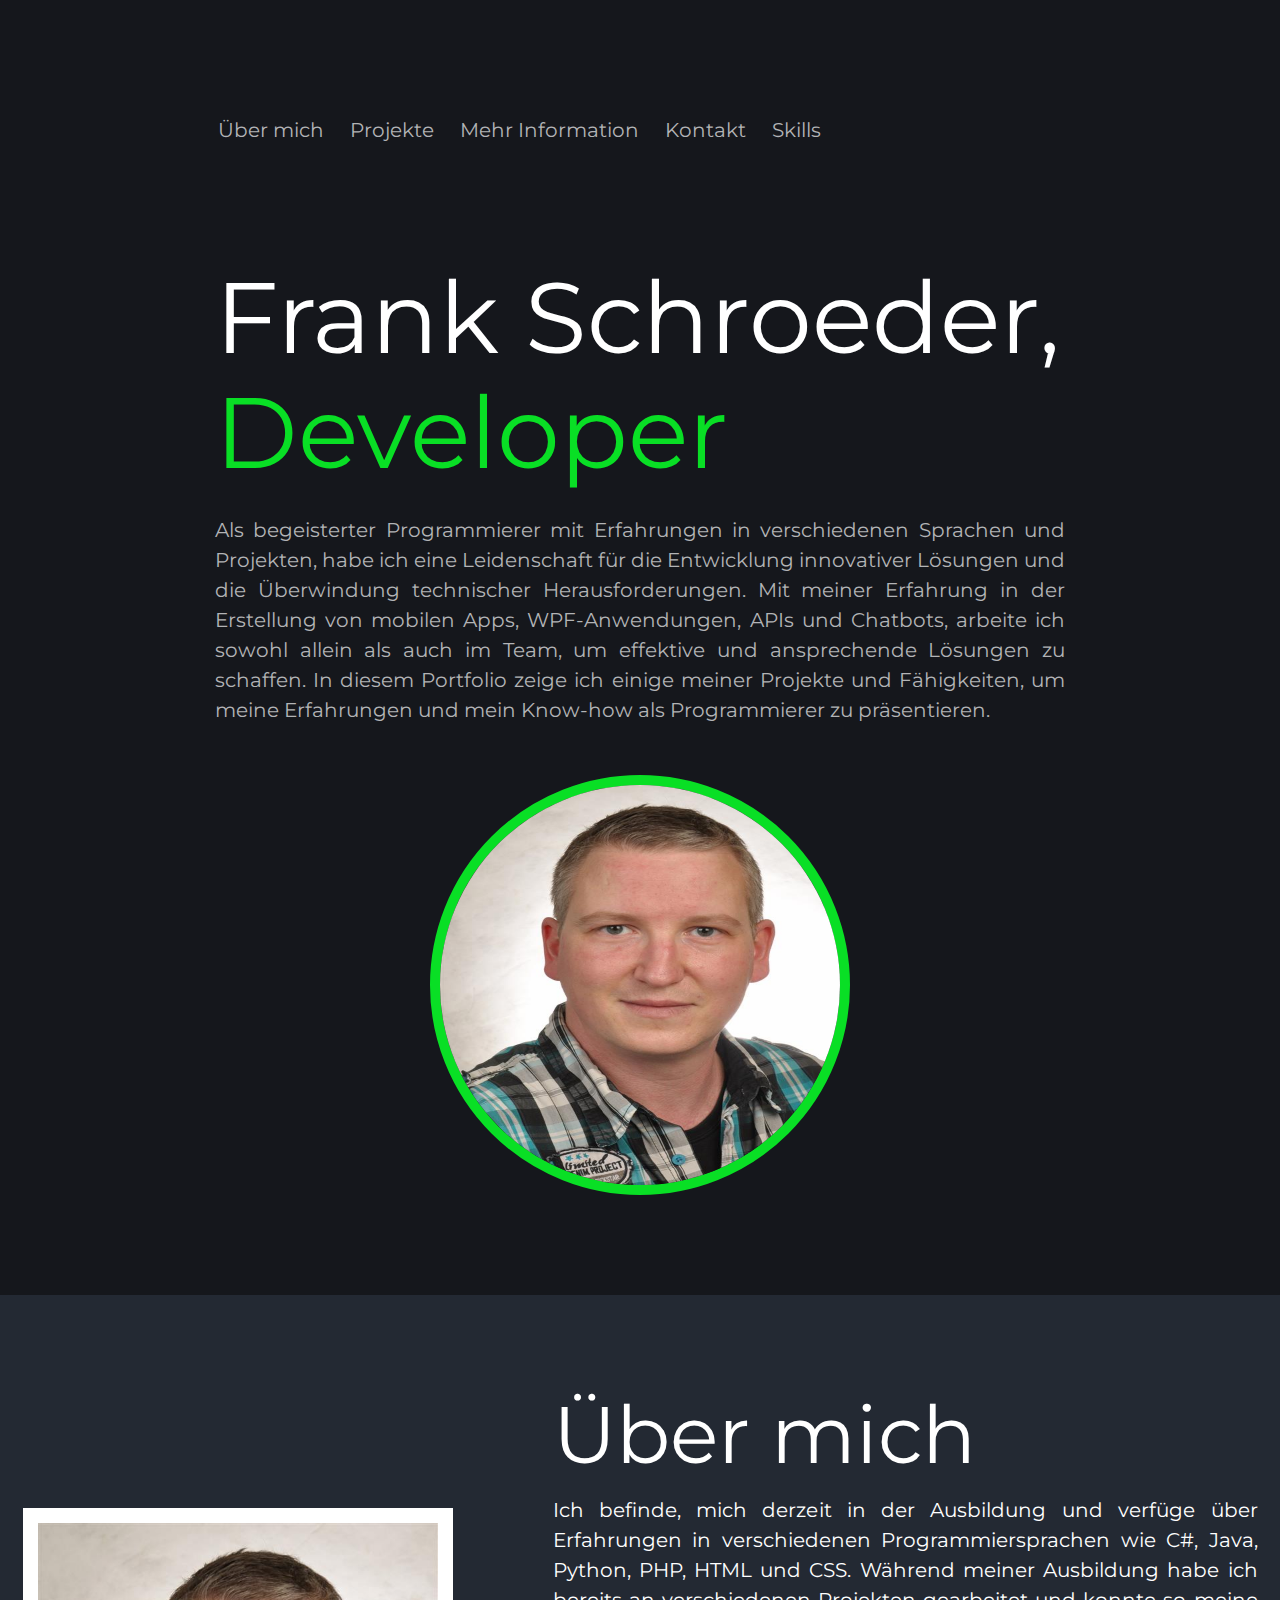
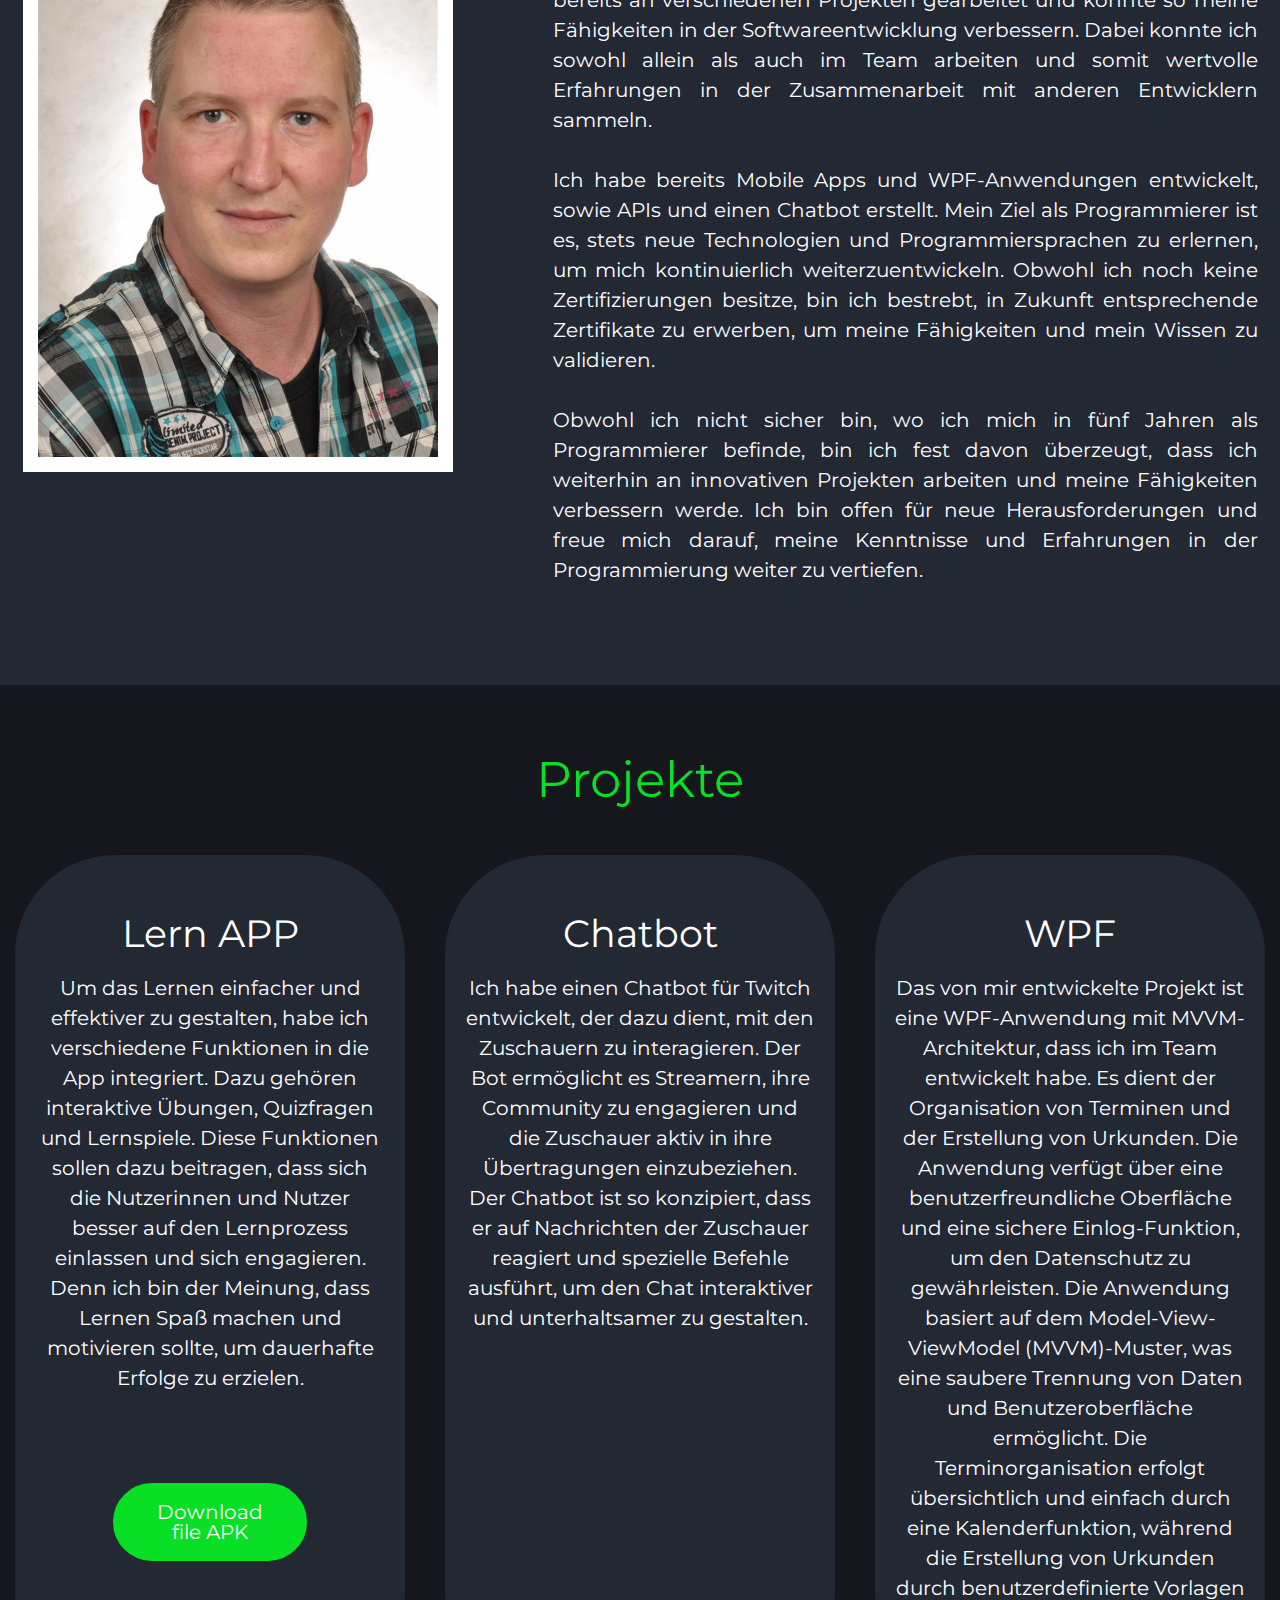
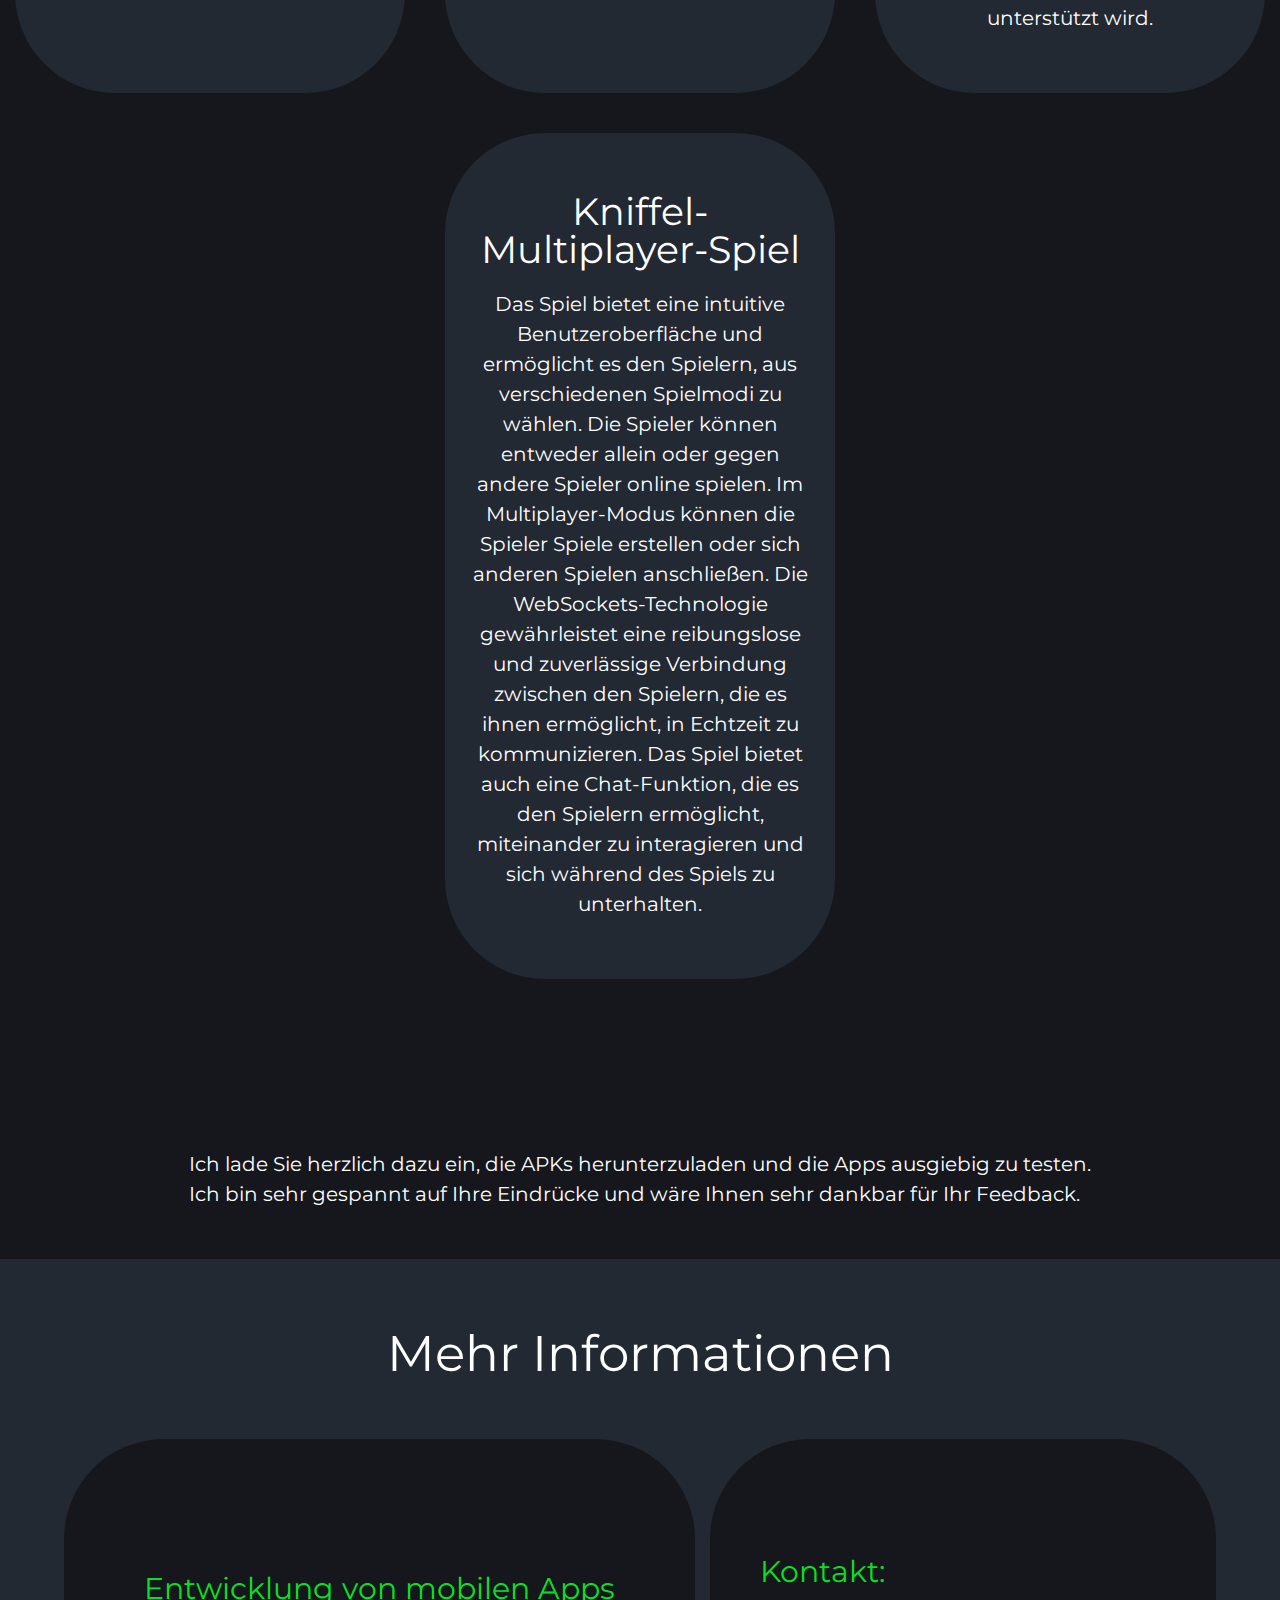
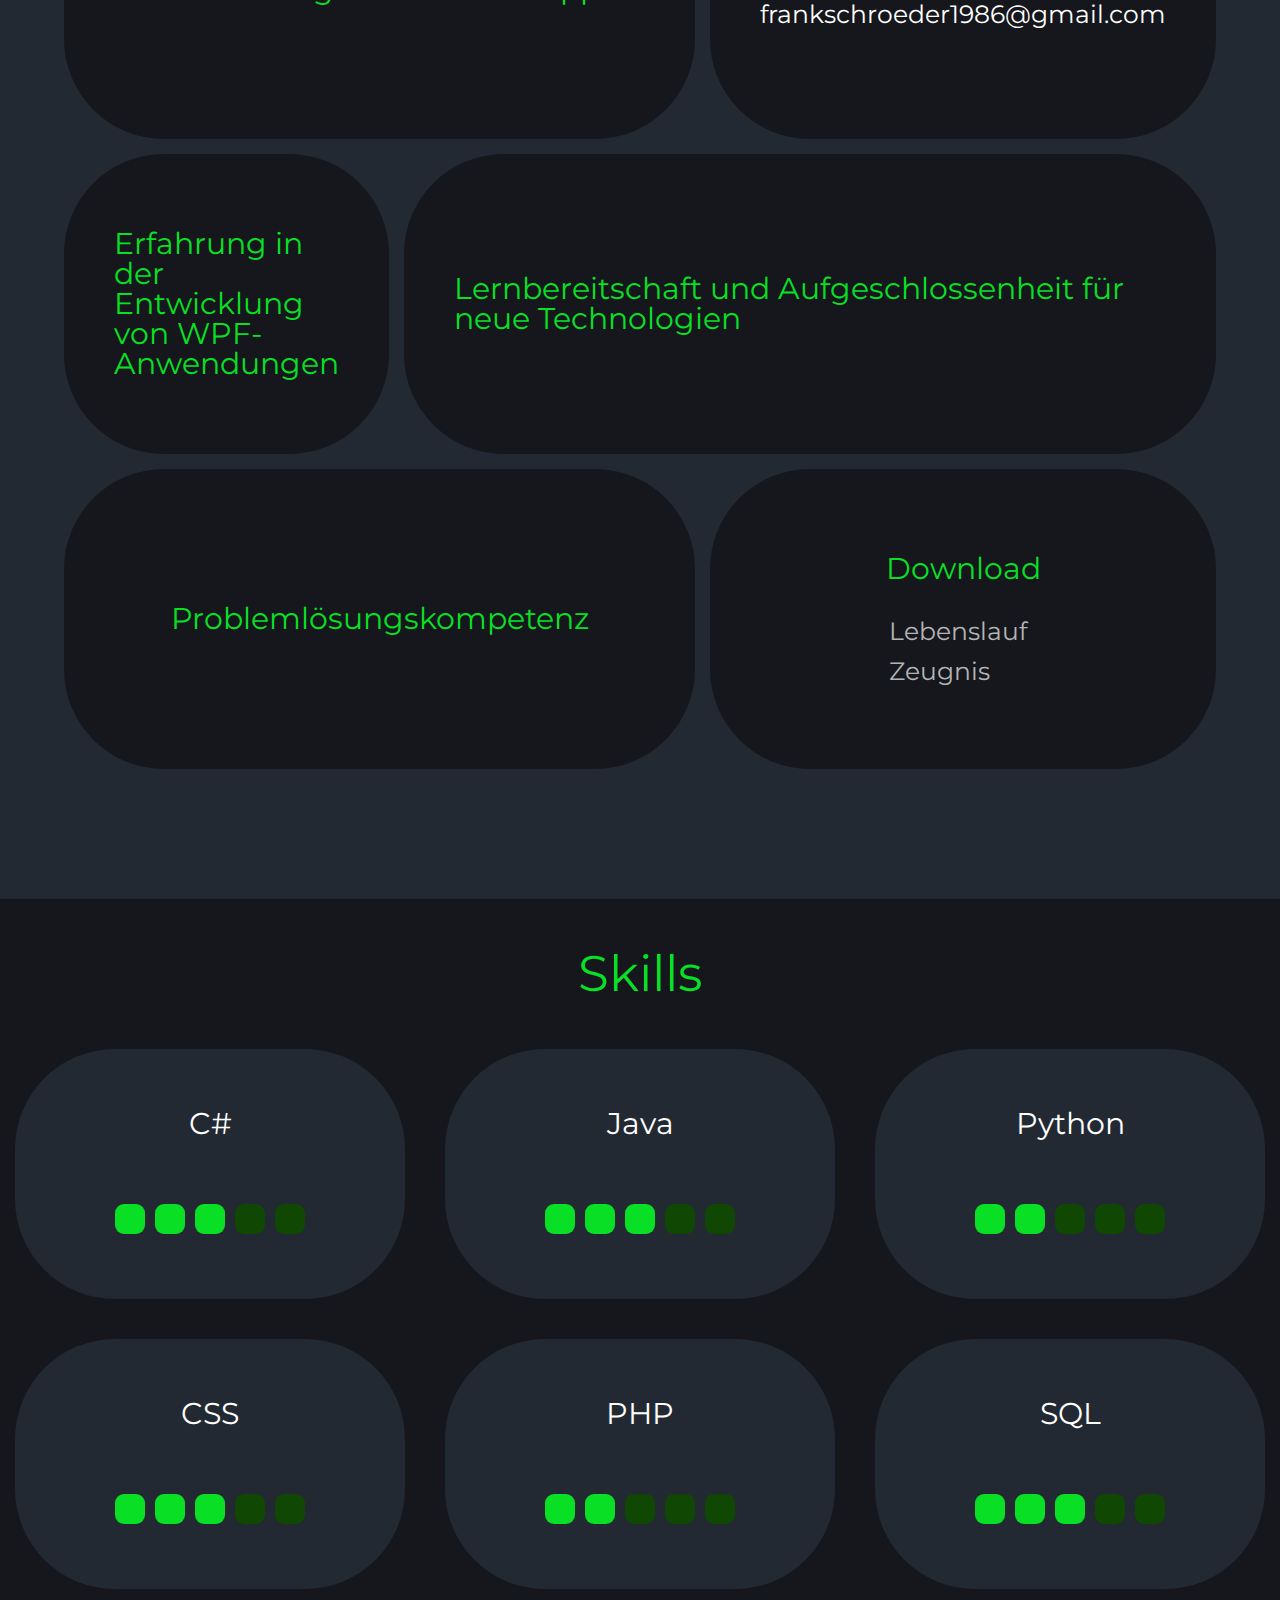
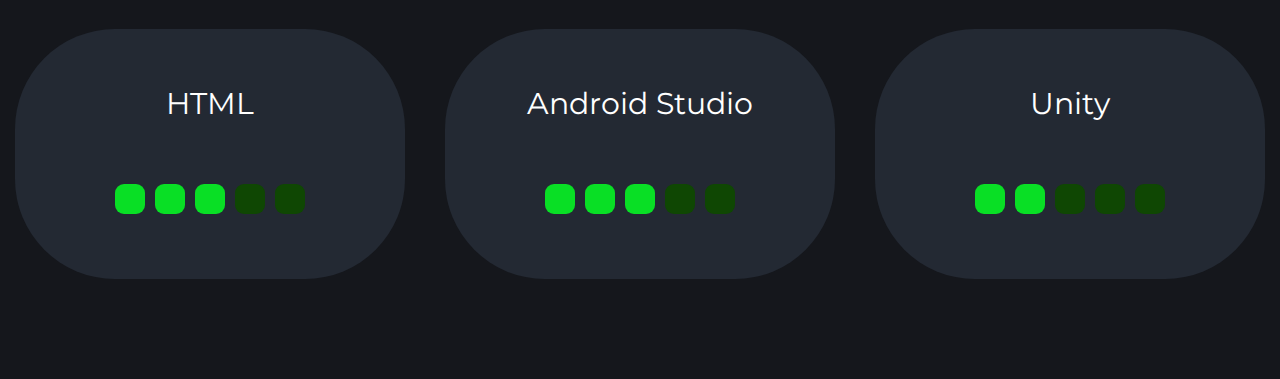
==== commit a089b967: "starts" ====
--- a/index.html
+++ b/index.html
@@ -11,10 +11,11 @@
     <link rel="stylesheet" href="service.css">
     <link rel="stylesheet" href="footer.css">
     <link rel="stylesheet" href="kontakt.css">
+    <link rel="stylesheet" href="skills.css">
     <title>Frank Schroeder Portfolio</title>
 </head>
 <body>
-    <header>
+    <header id="header">
         <div class="header-text">
                 <nav>
                   
@@ -31,6 +32,7 @@
                         <li><a href="#service-section">Projekte</a></li>
                         <li><a href="#more">Mehr Information</a></li>
                         <li><a href="#kontakt">Kontakt</a></li>
+                        <li><a href="#Skills">Skills</a></li>
                        
                     </ul>
                 </nav>
@@ -103,6 +105,10 @@
         </p>
     </div>
 </section>
+
+
+
+
     <footer id="more">
         <h2>Mehr Informationen</h2>
         
@@ -163,5 +169,125 @@
 </footer>
 
 
+<section id="Skills">
+    <h2>Skills</h2>
+    
+    <div class="flex-container">
+       
+        <div class="card">
+           
+          <h3>C#</h3><br>
+         
+         <div class="stars">
+            <span class="bewertung"></span>
+            <span class="bewertung"></span>
+            <span class="bewertung"></span>
+            <span class="bewertungBack"></span>
+            <span class="bewertungBack"></span>
+        </div>
+          
+          
+
+
+          </div>
+      
+        <div class="card">
+            <h3>Java</h3><br>
+         
+         <div class="stars">
+            <span class="bewertung"></span>
+            <span class="bewertung"></span>
+            <span class="bewertung"></span>
+            <span class="bewertungBack"></span>
+            <span class="bewertungBack"></span>
+        </div>
+        </div>
+        <div class="card">
+            <h3>Python</h3><br>
+         
+         <div class="stars">
+            <span class="bewertung"></span>
+            <span class="bewertung"></span>
+            <span class="bewertungBack"></span>
+            <span class="bewertungBack"></span>
+            <span class="bewertungBack"></span>
+        </div>
+        </div>
+        <div class="card">
+            <h3>CSS</h3><br>
+         
+            <div class="stars">
+               <span class="bewertung"></span>
+               <span class="bewertung"></span>
+               <span class="bewertung"></span>
+               <span class="bewertungBack"></span>
+               <span class="bewertungBack"></span>
+           </div>
+        </div>
+        <div class="card">
+            <h3>PHP</h3><br>
+         
+            <div class="stars">
+               <span class="bewertung"></span>
+               <span class="bewertung"></span>
+               <span class="bewertungBack"></span>
+               <span class="bewertungBack"></span>
+               <span class="bewertungBack"></span>
+           </div>
+        </div>
+
+        <div class="card">
+            <h3>SQL</h3><br>
+         
+            <div class="stars">
+               <span class="bewertung"></span>
+               <span class="bewertung"></span>
+               <span class="bewertung"></span>
+               <span class="bewertungBack"></span>
+               <span class="bewertungBack"></span>
+           </div>
+        </div>
+
+        <div class="card">
+            <h3>HTML</h3><br>
+         
+            <div class="stars">
+               <span class="bewertung"></span>
+               <span class="bewertung"></span>
+               <span class="bewertung"></span>
+               <span class="bewertungBack"></span>
+               <span class="bewertungBack"></span>
+           </div>
+        </div>
+
+
+        <div class="card">
+            <h3>Android Studio</h3><br>
+         
+            <div class="stars">
+               <span class="bewertung"></span>
+               <span class="bewertung"></span>
+               <span class="bewertung"></span>
+               <span class="bewertungBack"></span>
+               <span class="bewertungBack"></span>
+           </div>
+        </div>
+
+        <div class="card">
+            <h3>Unity</h3><br>
+         
+            <div class="stars">
+               <span class="bewertung"></span>
+               <span class="bewertung"></span>
+               <span class="bewertungBack"></span>
+               <span class="bewertungBack"></span>
+               <span class="bewertungBack"></span>
+           </div>
+        </div>
+      
+    </div>
+</section>
+
+
 </body>
 </html>--- a/service.css
+++ b/service.css
@@ -11,6 +11,7 @@
 
 .flex-container{
     margin-top: 50px;
+    margin-bottom: 50px;
     display: flex;
     gap: 40px;
     justify-content: center;
--- a/skills.css
+++ b/skills.css
@@ -0,0 +1,49 @@
+#Skills{
+    background-color: var( --primary-color);
+    margin-bottom: 100px;
+
+    
+}
+
+#Skills h2{
+    margin-top: 50px;
+    font-size: 50px;
+    display: flex;
+    justify-content: center;
+    color: var(--main-brand-color);
+}
+
+#Skills h3{
+    
+    font-size: 30px;
+    display: flex;
+    justify-content: center;
+    color: white;
+}
+
+.stars{
+    display: flex;
+    justify-content: center;
+    
+}
+
+.bewertung{
+   
+        height: 30px;
+        width: 30px;
+        background-color: var(--main-brand-color);
+        border-radius: 30%;
+        margin: 5px;
+    
+}
+
+.bewertungBack{
+   
+    height: 30px;
+    width: 30px;
+    background-color: var(--main-color);
+    border-radius: 30%;
+    margin: 5px;
+
+}
+
